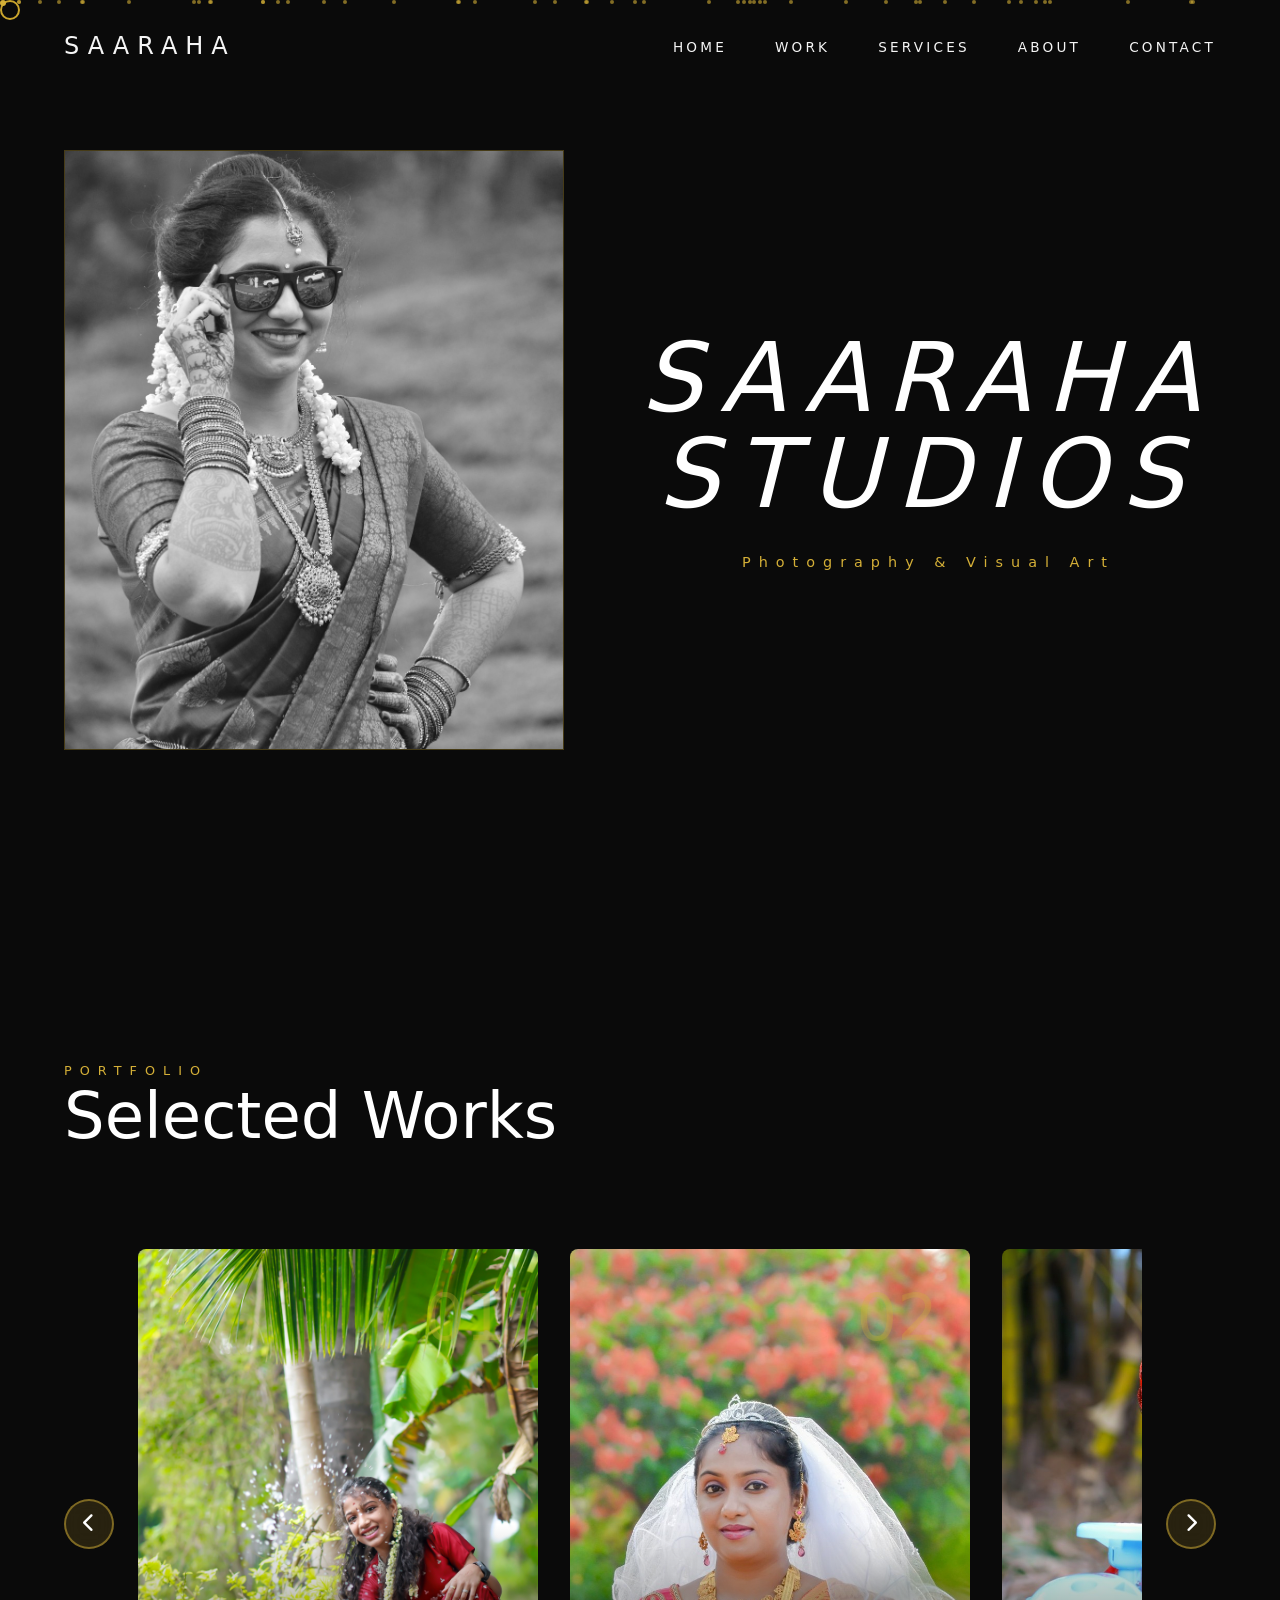
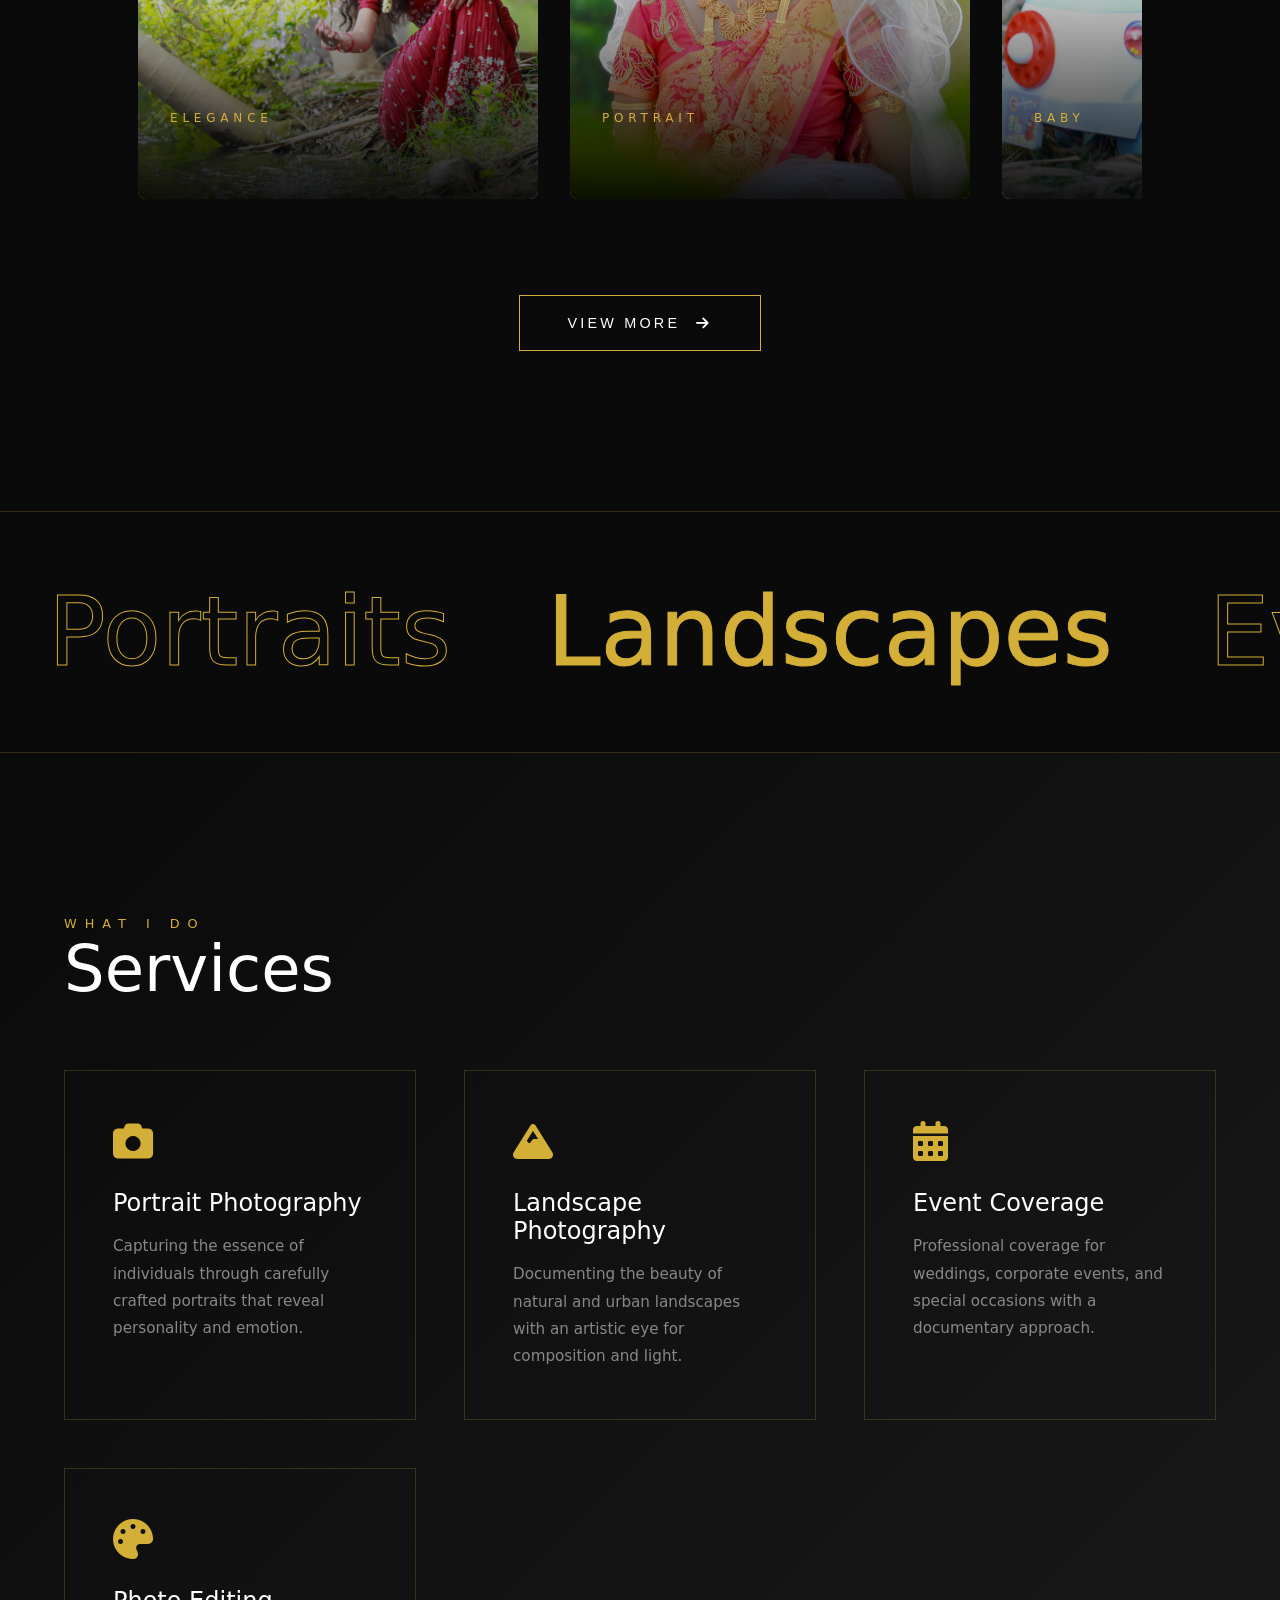
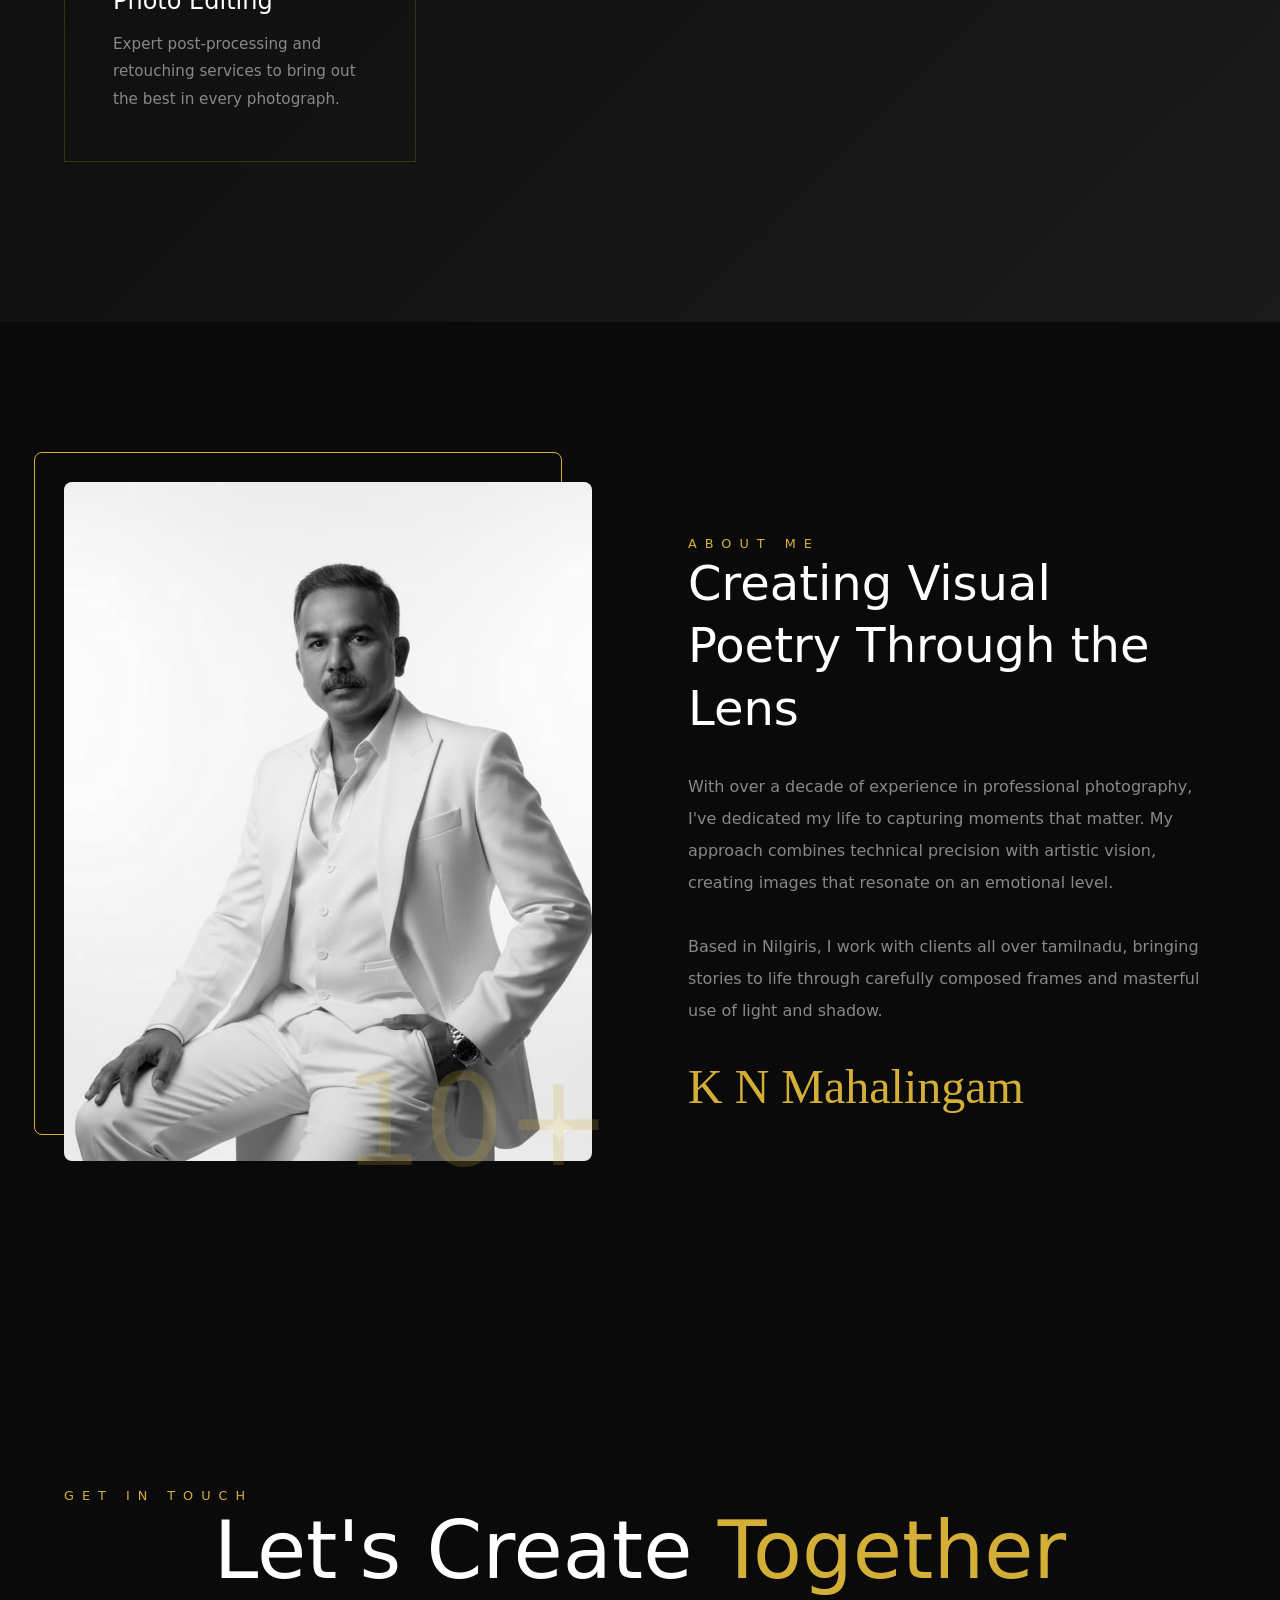
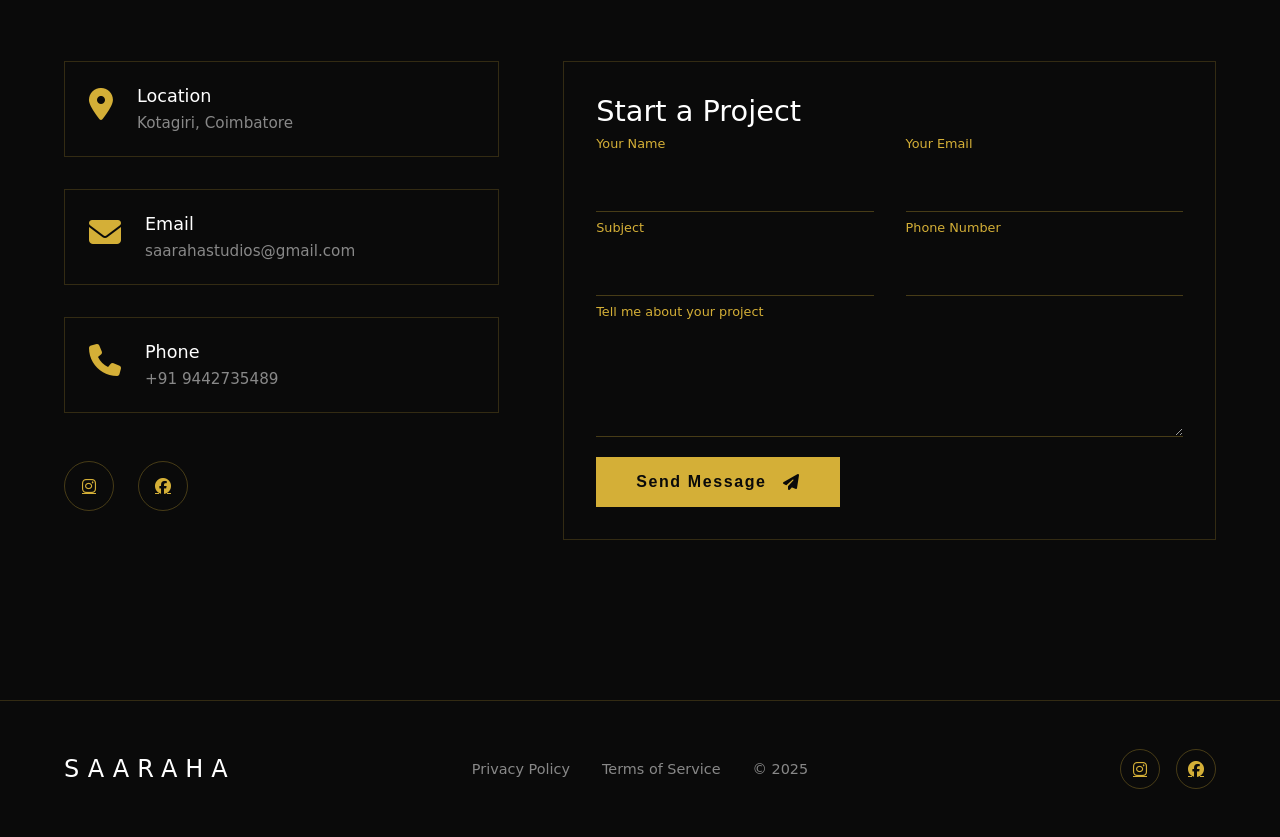
==== index.html @ 234a0cb3 "Errors cleared" ====
<!DOCTYPE html>
<html lang="en">
  <head>
    <meta charset="UTF-8" />
    <meta name="viewport" content="width=device-width, initial-scale=1.0" />
    <title>Saaraha Studios</title>
    <link
      href="https://cdnjs.cloudflare.com/ajax/libs/font-awesome/6.4.0/css/all.min.css"
      rel="stylesheet"
    />
    <link rel="stylesheet" href="styles.css" />
  </head>
  <body>
    <!-- Custom Cursor -->
    <div class="cursor"></div>
    <div class="cursor-dot"></div>

    <!-- Preloader -->
    <div class="preloader">
      <div class="preloader-text">
        <span>S</span><span>A</span><span>A</span><span>R</span><span>A</span
        ><span>H</span><span>A</span><br />
        <p style="text-align: center">STUDIO</p>
      </div>
    </div>

    <!-- Navigation -->
    <nav>
      <div class="logo">SAARAHA</div>
      <ul class="nav-links">
        <li><a href="#home">Home</a></li>
        <li><a href="#work">Work</a></li>
        <li><a href="#services">Services</a></li>
        <li><a href="#about">About</a></li>
        <li><a href="#contact">Contact</a></li>
      </ul>
      <div class="menu-toggle" id="menuToggle">
        <span></span>
        <span></span>
        <span></span>
      </div>
    </nav>

    <!-- Mobile Menu -->
    <div class="mobile-menu" id="mobileMenu">
      <a href="#home">Home</a>
      <a href="#work">Work</a>
      <a href="#services">Services</a>
      <a href="#about">About</a>
      <a href="#contact">Contact</a>
    </div>

    <!-- Hero Section -->
    <section class="hero" id="home">
      <!-- Particles -->
      <div class="particles" id="particles"></div>

      <!-- 3D Rotating Frame -->
      <div class="hero-frame">
        <div class="frame-side">
          <img
            src="images/image1.jpeg"
            alt="Portrait"
          />
        </div>
        <div class="frame-side">
          <img
            src="images/image2.jpeg"
            alt="Landscape"
          />
        </div>
        <div class="frame-side">
          <img
            src="images/image3.jpeg"
            alt="Concert"
          />
        </div>
        <div class="frame-side">
          <img
            src="images/image4.jpeg"
            alt="Ocean"
          />
        </div>
      </div>

      <!-- Hero Text -->
      <div class="hero-text">
        <h1>
          <span><i>SAARAHA</i></span>
          <span><i>STUDIOS</i></span>
        </h1>
        <p class="hero-subtitle">Photography & Visual Art</p>
      </div>
    </section>

    <!-- Gallery Section -->
    <section class="gallery" id="work">
      <span class="section-title">Portfolio</span>
      <h2 class="section-heading">Selected Works</h2>

      <div class="gallery-wrapper">
        <button class="gallery-nav gallery-nav-left" aria-label="Previous image">
          <i class="fas fa-chevron-left"></i>
        </button>
        <div class="gallery-container">
          <div class="gallery-card">
            <img src="images/photo3.jpg" alt="Elegance - Puberty function" />
            <div class="gallery-card-overlay">
              <span>Elegance</span>
              <h3>Puberty function</h3>
            </div>
            <div class="gallery-card-number">01</div>
          </div>
          <div class="gallery-card">
            <img src="images/photo1.jpeg" alt="Portrait - Church wedding" />
            <div class="gallery-card-overlay">
              <span>Portrait</span>
              <h3>Church wedding</h3>
            </div>
            <div class="gallery-card-number">02</div>
          </div>
          <div class="gallery-card">
            <img src="images/photo6.jpeg" alt="Baby - Birthday shoot" />
            <div class="gallery-card-overlay">
              <span>Baby</span>
              <h3>Birthday shoot</h3>
            </div>
            <div class="gallery-card-number">03</div>
          </div>
          <div class="gallery-card">
            <img src="images/photo5.jpeg" alt="Natural Light - Pre wedding" />
            <div class="gallery-card-overlay">
              <span>Natural Light</span>
              <h3>Pre wedding</h3>
            </div>
            <div class="gallery-card-number">04</div>
          </div>
          <div class="gallery-card">
            <img src="images/photo4.jpeg" alt="Charming - Puberty function" />
            <div class="gallery-card-overlay">
              <span>Charming</span>
              <h3>Puberty function</h3>
            </div>
            <div class="gallery-card-number">05</div>
          </div>
          <div class="gallery-card">
            <img src="images/photo2.jpeg" alt="Traditional - Temple wedding" />
            <div class="gallery-card-overlay">
              <span>Traditional</span>
              <h3>Temple wedding</h3>
            </div>
            <div class="gallery-card-number">06</div>
          </div>
        </div>
        <button class="gallery-nav gallery-nav-right" aria-label="Next image">
          <i class="fas fa-chevron-right"></i>
        </button>
      </div>

      <!-- View More Button -->
      <div class="gallery-view-more">
        <button class="view-more-btn" id="viewMoreBtn">
          View More <i class="fas fa-arrow-right"></i>
        </button>
      </div>
    </section>

    <!-- Lightbox Modal -->
    <div class="lightbox" id="lightbox">
      <span class="lightbox-close" aria-label="Close lightbox">&times;</span>
      <div class="lightbox-content">
        <img class="lightbox-image" src="" alt="" />
        <div class="lightbox-caption"></div>
      </div>
      <button class="lightbox-prev" aria-label="Previous image">
        <i class="fas fa-chevron-left"></i>
      </button>
      <button class="lightbox-next" aria-label="Next image">
        <i class="fas fa-chevron-right"></i>
      </button>
    </div>

    <!-- Full Gallery Modal -->
    <div class="full-gallery-modal" id="fullGalleryModal">
      <span class="modal-close" aria-label="Close gallery">&times;</span>
      <h2>All Works</h2>
      <div class="full-gallery-grid" id="fullGalleryGrid">
        <!-- Images will be populated by JavaScript -->
      </div>
    </div>

    <!-- Marquee Section -->
    <section class="marquee-section">
      <div class="marquee">
        <span class="marquee-item">Portraits</span>
        <span class="marquee-item">Landscapes</span>
        <span class="marquee-item">Events</span>
        <span class="marquee-item">Fashion</span>
        <span class="marquee-item">Portraits</span>
        <span class="marquee-item">Landscapes</span>
        <span class="marquee-item">Events</span>
        <span class="marquee-item">Fashion</span>
      </div>
    </section>

    <!-- Services Section -->
    <section class="services" id="services">
      <span class="section-title">What I Do</span>
      <h2 class="section-heading">Services</h2>

      <div class="services-grid">
        <div class="service-card">
          <div class="service-icon"><i class="fas fa-camera"></i></div>
          <h3>Portrait Photography</h3>
          <p>
            Capturing the essence of individuals through carefully crafted
            portraits that reveal personality and emotion.
          </p>
        </div>
        <div class="service-card">
          <div class="service-icon"><i class="fas fa-mountain"></i></div>
          <h3>Landscape Photography</h3>
          <p>
            Documenting the beauty of natural and urban landscapes with an
            artistic eye for composition and light.
          </p>
        </div>
        <div class="service-card">
          <div class="service-icon"><i class="fas fa-calendar-alt"></i></div>
          <h3>Event Coverage</h3>
          <p>
            Professional coverage for weddings, corporate events, and special
            occasions with a documentary approach.
          </p>
        </div>
        <div class="service-card">
          <div class="service-icon"><i class="fas fa-palette"></i></div>
          <h3>Photo Editing</h3>
          <p>
            Expert post-processing and retouching services to bring out the best
            in every photograph.
          </p>
        </div>
      </div>
    </section>

    <!-- About Section -->
    <section class="about" id="about">
      <div class="about-image">
        <img
          src="images/mahalingam.jpeg"
          alt="Photographer"
        />
      </div>
      <div class="about-content">
        <span class="section-title">About Me</span>
        <h2>Creating Visual Poetry Through the Lens</h2>
        <p>
          With over a decade of experience in professional photography, I've
          dedicated my life to capturing moments that matter. My approach
          combines technical precision with artistic vision, creating images
          that resonate on an emotional level.
        </p>
        <p>
          Based in Nilgiris, I work with clients all over tamilnadu, bringing stories to
          life through carefully composed frames and masterful use of light and
          shadow.
        </p>
        <div class="signature">K N Mahalingam</div>
      </div>
    </section>

    <!-- Contact Section -->
    <section class="contact" id="contact">
      <span class="section-title">Get In Touch</span>
      <h2 class="contact-heading">Let's Create <span>Together</span></h2>

      <div class="contact-container">
        <div class="contact-info">
          <div class="contact-info-item">
            <div class="contact-icon">
              <i class="fas fa-map-marker-alt"></i>
            </div>
            <div>
              <h4>Location</h4>
              <p>Kotagiri, Coimbatore</p>
            </div>
          </div>
          <div class="contact-info-item">
            <div class="contact-icon"><i class="fas fa-envelope"></i></div>
            <div>
              <h4>Email</h4>
              <p>saarahastudios@gmail.com</p>
            </div>
          </div>
          <div class="contact-info-item">
            <div class="contact-icon"><i class="fas fa-phone"></i></div>
            <div>
              <h4>Phone</h4>
              <p>+91 9442735489</p>
            </div>
          </div>
          <div class="contact-social">
            <a href="https://www.instagram.com/saaraha_studios?igsh=MXExMjZjbGI4M21ucQ==" aria-label="Instagram">
              <i class="fab fa-instagram"></i>
            </a>
            <a href="https://www.facebook.com/share/1GcwtL3xS6/" aria-label="Facebook">
              <i class="fab fa-facebook"></i>
            </a>
          </div>
        </div>

        <form class="contact-form" id="contactForm">
          <h3>Start a Project</h3>
          <div class="form-row">
            <div class="form-group">
              <input type="text" id="name" required />
              <label for="name">Your Name</label>
              <span class="input-line"></span>
            </div>
            <div class="form-group">
              <input type="email" id="email" required />
              <label for="email">Your Email</label>
              <span class="input-line"></span>
            </div>
          </div>
          <div class="form-row">
            <div class="form-group">
              <input type="text" id="subject" required />
              <label for="subject">Subject</label>
              <span class="input-line"></span>
            </div>
            <div class="form-group">
              <input type="tel" id="phone" required />
              <label for="phone">Phone Number</label>
              <span class="input-line"></span>
            </div>
          </div>
          <div class="form-group">
            <textarea id="message" rows="4" required></textarea>
            <label for="message">Tell me about your project</label>
            <span class="input-line"></span>
          </div>
          <button type="submit" class="submit-btn">
            <span>Send Message</span>
            <i class="fas fa-paper-plane"></i>
          </button>
        </form>
      </div>
    </section>

    <!-- Footer -->
    <footer>
      <div class="logo">SAARAHA</div>
      <div class="footer-links">
        <a href="#">Privacy Policy</a>
        <a href="#">Terms of Service</a>
        <a href="#">© 2025</a>
      </div>
      <div class="social-icons">
        <a href="https://www.instagram.com/saaraha_studios?igsh=MXExMjZjbGI4M21ucQ==" title="Instagram">
          <i class="fab fa-instagram"></i>
        </a>
        <a href="https://www.facebook.com/share/1GcwtL3xS6/" title="Facebook">
          <i class="fab fa-facebook"></i>
        </a>
      </div>
    </footer>

    <script src="script.js"></script>
  </body>
</html>
---- styles.css ----
* {
  margin: 0;
  padding: 0;
  box-sizing: border-box;
}

/* ---- FIX: Hide mobile menu on desktop ---- */
.mobile-menu {
  display: none !important;
  transform: translateX(100%);
}

/* Slide-in when active */
.mobile-menu.active {
  transform: translateX(0);
}

/* Enable mobile menu only on small screens */
@media (max-width: 991px) {
  .mobile-menu {
    display: flex !important;
    transform: translateX(100%);
  }
}

/* --- Split hero section into left text + right frame --- */
.hero {
  display: flex !important;
  flex-direction: row;
  justify-content: center;
  align-items: center;
  gap: 4rem;
  text-align: left;
  padding-left: 5%;
  padding-right: 5%;
}

/* Left side text */
.hero-text {
  position: relative !important;
  top: auto !important;
  transform: none !important;
  opacity: 1 !important;
  width: 50%;
  text-align: left;
  z-index: 5;
}

/* Right side frame */
.hero-frame {
  width: 50% !important;
  margin-top: 0 !important;
}

@media (max-width: 991px) {
  .hero {
    flex-direction: column !important;
    text-align: center;
  }
  .hero-text,
  .hero-frame {
    width: 100% !important;
  }
}

:root {
  --gold: #d4af37;
  --gold-light: #f4e4bc;
  --black: #0a0a0a;
  --white: #ffffff;
}

body {
  font-family: "Segoe UI", system-ui, sans-serif;
  background: var(--black);
  color: var(--white);
  overflow-x: hidden;
}

/* Custom Cursor */
.cursor {
  width: 20px;
  height: 20px;
  border: 2px solid var(--gold);
  border-radius: 50%;
  position: fixed;
  pointer-events: none;
  z-index: 9999;
  transition: transform 0.1s, opacity 0.1s;
  mix-blend-mode: difference;
}

.cursor-dot {
  width: 6px;
  height: 6px;
  background: var(--gold);
  border-radius: 50%;
  position: fixed;
  pointer-events: none;
  z-index: 9999;
}

/* Preloader */
.preloader {
  position: fixed;
  inset: 0;
  background: var(--black);
  display: flex;
  align-items: center;
  justify-content: center;
  z-index: 10000;
  transition: opacity 0.8s, visibility 0.8s;
}

.preloader.hide {
  opacity: 0;
  visibility: hidden;
}

.preloader-text {
  font-size: 4rem;
  font-weight: 100;
  letter-spacing: 2rem;
  color: var(--gold);
  overflow: hidden;
}

.preloader-text span {
  display: inline-block;
  animation: wave 1.5s infinite;
}

.preloader-text span:nth-child(2) {
  animation-delay: 0.1s;
}
.preloader-text span:nth-child(3) {
  animation-delay: 0.2s;
}
.preloader-text span:nth-child(4) {
  animation-delay: 0.3s;
}

@keyframes wave {
  0%,
  100% {
    transform: translateY(0);
  }
  50% {
    transform: translateY(-20px);
  }
}

/* Navigation */
nav {
  position: fixed;
  top: 0;
  width: 100%;
  padding: 2rem 5%;
  display: flex;
  justify-content: space-between;
  align-items: center;
  z-index: 1000;
  mix-blend-mode: difference;
}

.logo {
  font-size: 1.5rem;
  font-weight: 300;
  letter-spacing: 0.5rem;
  color: var(--white);
}

.nav-links {
  display: flex;
  gap: 3rem;
  list-style: none;
}

.nav-links a {
  color: var(--white);
  text-decoration: none;
  font-size: 0.85rem;
  letter-spacing: 0.2rem;
  text-transform: uppercase;
  position: relative;
  padding: 0.5rem 0;
}

.nav-links a::before {
  content: "";
  position: absolute;
  bottom: 0;
  left: 0;
  width: 100%;
  height: 1px;
  background: var(--white);
  transform: scaleX(0);
  transform-origin: right;
  transition: transform 0.4s cubic-bezier(0.4, 0, 0.2, 1);
}

.nav-links a:hover::before {
  transform: scaleX(1);
  transform-origin: left;
}

.menu-toggle {
  display: none;
  flex-direction: column;
  gap: 6px;
  cursor: pointer;
  z-index: 1001;
}

.menu-toggle span {
  width: 30px;
  height: 2px;
  background: var(--white);
  transition: 0.3s;
}

/* Hero Section */
.hero {
  height: 100vh;
  display: flex;
  align-items: center;
  justify-content: center;
  position: relative;
  overflow: hidden;
}

/* Animated Background Grid */
.grid-bg {
  position: absolute;
  inset: 0;
  background-image: linear-gradient(
      rgba(212, 175, 55, 0.03) 1px,
      transparent 1px
    ),
    linear-gradient(90deg, rgba(212, 175, 55, 0.03) 1px, transparent 1px);
  background-size: 100px 100px;
  animation: gridMove 20s linear infinite;
}

@keyframes gridMove {
  0% {
    transform: perspective(500px) rotateX(60deg) translateY(0);
  }
  100% {
    transform: perspective(500px) rotateX(60deg) translateY(100px);
  }
}

/* Floating Particles */
.particles {
  position: absolute;
  inset: 0;
  overflow: hidden;
}

.particle {
  position: absolute;
  width: 4px;
  height: 4px;
  background: var(--gold);
  border-radius: 50%;
  opacity: 0.6;
  animation: particleFloat 15s infinite;
}

@keyframes particleFloat {
  0%,
  100% {
    transform: translateY(100vh) rotate(0deg);
    opacity: 0;
  }
  10% {
    opacity: 0.6;
  }
  90% {
    opacity: 0.6;
  }
  100% {
    transform: translateY(-100vh) rotate(720deg);
    opacity: 0;
  }
}

/* 3D Rotating Frame */
.hero-frame {
  position: relative;
  width: 500px;
  height: 600px;
  transform-style: preserve-3d;
  animation: frameRotate 20s infinite linear;
}

@keyframes frameRotate {
  0% {
    transform: rotateY(0deg);
  }
  100% {
    transform: rotateY(360deg);
  }
}

.frame-side {
  position: absolute;
  width: 500px;
  height: 600px;
  backface-visibility: hidden;
  border: 1px solid rgba(212, 175, 55, 0.3);
  overflow: hidden;
}

.frame-side img {
  width: 100%;
  height: 100%;
  object-fit: cover;
  filter: grayscale(100%);
  transition: filter 0.5s;
}

.frame-side:hover img {
  filter: grayscale(0%);
}

.frame-side:nth-child(1) {
  transform: rotateY(0deg) translateZ(250px);
}
.frame-side:nth-child(2) {
  transform: rotateY(90deg) translateZ(250px);
}
.frame-side:nth-child(3) {
  transform: rotateY(180deg) translateZ(250px);
}
.frame-side:nth-child(4) {
  transform: rotateY(270deg) translateZ(250px);
}

/* Hero Text Overlay */
.hero-text {
  position: absolute;
  text-align: center;
  z-index: 10;
}

.hero-text h1 {
  font-size: clamp(4rem, 12vw, 10rem);
  font-weight: 100;
  font-size: 6rem;
  letter-spacing: 1rem;
  line-height: 1;
  mix-blend-mode: difference;
}

.hero-text h1 span {
  display: block;
  overflow: hidden;
}

.hero-text h1 span i {
  display: inline-block;
  transform: translateY(100%);
  animation: textReveal 1s forwards;
}

.hero-text h1 span:nth-child(2) i {
  animation-delay: 0.2s;
}

@keyframes textReveal {
  to {
    transform: translateY(0);
  }
}

.hero-subtitle {
  margin-top: 2rem;
  font-size: 0.9rem;
  letter-spacing: 0.5rem;
  color: var(--gold);
  opacity: 0;
  animation: fadeIn 1s forwards 0.8s;
}

@keyframes fadeIn {
  to {
    opacity: 1;
  }
}

.scroll-line {
  position: absolute;
  bottom: 3rem;
  left: 50%;
  transform: translateX(-50%);
  display: flex;
  flex-direction: column;
  align-items: center;
  gap: 1rem;
}

.scroll-line span {
  font-size: 0.7rem;
  letter-spacing: 0.3rem;
  text-transform: uppercase;
  writing-mode: vertical-rl;
}

.scroll-line::after {
  content: "";
  width: 1px;
  height: 80px;
  background: linear-gradient(to bottom, var(--gold), transparent);
  animation: scrollLine 2s infinite;
}

@keyframes scrollLine {
  0% {
    transform: scaleY(0);
    transform-origin: top;
  }
  50% {
    transform: scaleY(1);
    transform-origin: top;
  }
  50.1% {
    transform: scaleY(1);
    transform-origin: bottom;
  }
  100% {
    transform: scaleY(0);
    transform-origin: bottom;
  }
}

/* Gallery Section */
.gallery {
  padding: 10rem 5%;
  position: relative;
}

.section-title {
  font-size: 0.8rem;
  letter-spacing: 0.5rem;
  text-transform: uppercase;
  color: var(--gold);
  margin-bottom: 1rem;
}

.section-heading {
  font-size: clamp(2.5rem, 6vw, 4rem);
  font-weight: 200;
  margin-bottom: 4rem;
}

/* Gallery Wrapper with Navigation */
.gallery-wrapper {
  position: relative;
  display: flex;
  align-items: center;
  gap: 1.5rem;
}

/* Horizontal Scroll Gallery */
.gallery-container {
  display: flex;
  gap: 2rem;
  overflow-x: auto;
  padding: 2rem 0;
  scroll-snap-type: x mandatory;
  scrollbar-width: none;
  flex: 1;
}


.gallery-container::-webkit-scrollbar {
  display: none;
}

.gallery-card {
  flex: 0 0 400px;
  height: 550px;
  position: relative;
  scroll-snap-align: start;
  overflow: hidden;
  cursor: pointer;
  border-radius: 8px;
}

.gallery-card img {
  width: 100%;
  height: 100%;
  object-fit: cover;
  transition: transform 0.8s cubic-bezier(0.4, 0, 0.2, 1);
}

.gallery-card:hover img {
  transform: scale(1.1);
}

.gallery-card-overlay {
  position: absolute;
  inset: 0;
  background: linear-gradient(to top, rgba(0, 0, 0, 0.9) 0%, transparent 50%);
  padding: 2rem;
  display: flex;
  flex-direction: column;
  justify-content: flex-end;
}

.gallery-card-overlay span {
  font-size: 0.75rem;
  letter-spacing: 0.3rem;
  color: var(--gold);
  text-transform: uppercase;
  margin-bottom: 0.5rem;
}

.gallery-card-overlay h3 {
  font-size: 1.8rem;
  font-weight: 300;
  transform: translateY(20px);
  opacity: 0;
  transition: 0.5s;
}

.gallery-card:hover .gallery-card-overlay h3 {
  transform: translateY(0);
  opacity: 1;
}

.gallery-card-number {
  position: absolute;
  top: 2rem;
  right: 2rem;
  font-size: 4rem;
  font-weight: 100;
  color: rgba(212, 175, 55, 0.3);
}

/* Gallery Navigation Arrows */
.gallery-nav {
  width: 50px;
  height: 50px;
  display: flex;
  align-items: center;
  justify-content: center;
  background: rgba(212, 175, 55, 0.15);
  border: 2px solid rgba(212, 175, 55, 0.5);
  color: var(--white);
  font-size: 1.2rem;
  cursor: pointer;
  border-radius: 50%;
  -webkit-backdrop-filter: blur(10px);
  backdrop-filter: blur(10px);
  transition: all 0.4s;
  z-index: 100;
  flex-shrink: 0;
}

.gallery-nav:hover {
  background: rgba(212, 175, 55, 0.3);
  border-color: var(--gold);
  color: var(--gold);
  box-shadow: 0 0 20px rgba(212, 175, 55, 0.4);
  transform: scale(1.1);
}

.gallery-nav:active {
  transform: scale(0.95);
}

.gallery-nav-left,
.gallery-nav-right {
  position: relative;
}

/* Gallery View More Button */
.gallery-view-more {
  display: flex;
  justify-content: center;
  margin-top: 4rem;
}

.view-more-btn {
  display: inline-flex;
  align-items: center;
  gap: 1rem;
  padding: 1.2rem 3rem;
  background: transparent;
  border: 1px solid var(--gold);
  color: var(--white);
  font-size: 0.9rem;
  letter-spacing: 0.2rem;
  text-transform: uppercase;
  cursor: pointer;
  position: relative;
  overflow: hidden;
  transition: all 0.4s;
}

.view-more-btn::before {
  content: "";
  position: absolute;
  top: 0;
  left: -100%;
  width: 100%;
  height: 100%;
  background: linear-gradient(90deg, transparent, var(--gold), transparent);
  transition: left 0.5s;
}

.view-more-btn:hover::before {
  left: 100%;
}

.view-more-btn:hover {
  background: var(--gold);
  color: var(--black);
  box-shadow: 0 0 30px rgba(212, 175, 55, 0.4);
}

.view-more-btn i {
  transition: transform 0.3s;
}

.view-more-btn:hover i {
  transform: translateX(5px);
}

/* Lightbox Modal */
.lightbox {
  position: fixed;
  inset: 0;
  background: rgba(0, 0, 0, 0.95);
  -webkit-backdrop-filter: blur(10px);
  backdrop-filter: blur(10px);
  display: flex;
  align-items: center;
  justify-content: center;
  z-index: 9998;
  opacity: 0;
  visibility: hidden;
  transition: opacity 0.4s, visibility 0.4s;
}

.lightbox.active {
  opacity: 1;
  visibility: visible;
}

.lightbox-content {
  position: relative;
  max-width: 90%;
  max-height: 90vh;
  display: flex;
  flex-direction: column;
  align-items: center;
}

.lightbox-image {
  max-width: 100%;
  max-height: 70vh;
  object-fit: contain;
  animation: zoomIn 0.4s ease;
  border-radius: 8px;
}

@keyframes zoomIn {
  from {
    opacity: 0;
    transform: scale(0.9);
  }
  to {
    opacity: 1;
    transform: scale(1);
  }
}

.lightbox-caption {
  color: var(--gold);
  font-size: 1.2rem;
  margin-top: 2rem;
  text-align: center;
  animation: fadeIn 0.4s ease 0.2s both;
}

.lightbox-close {
  position: absolute;
  top: 2rem;
  right: 2rem;
  font-size: 3rem;
  color: var(--white);
  cursor: pointer;
  z-index: 10000;
  transition: color 0.3s, transform 0.3s;
  background: none;
  border: none;
  padding: 0;
  width: auto;
  height: auto;
  display: flex;
  align-items: center;
  justify-content: center;
}

.lightbox-close:hover {
  color: var(--gold);
  transform: rotate(90deg);
}

/* Glassy Lightbox Arrow Buttons */
.lightbox-prev,
.lightbox-next {
  position: absolute;
  top: 50%;
  transform: translateY(-50%);
  width: 60px;
  height: 60px;
  display: flex;
  align-items: center;
  justify-content: center;
  background: rgba(212, 175, 55, 0.15);
  border: 2px solid rgba(212, 175, 55, 0.5);
  color: var(--white);
  font-size: 1.5rem;
  cursor: pointer;
  border-radius: 50%;
  -webkit-backdrop-filter: blur(10px);
  backdrop-filter: blur(10px);
  transition: all 0.4s;
  z-index: 9999;
}

.lightbox-prev:hover,
.lightbox-next:hover {
  background: rgba(212, 175, 55, 0.3);
  border-color: var(--gold);
  color: var(--gold);
  box-shadow: 0 0 20px rgba(212, 175, 55, 0.4);
  transform: translateY(-50%) scale(1.1);
}

.lightbox-prev {
  left: 2rem;
}

.lightbox-next {
  right: 2rem;
}

.lightbox-prev:active,
.lightbox-next:active {
  transform: translateY(-50%) scale(0.95);
}

/* Full Gallery Modal */
.full-gallery-modal {
  position: fixed;
  inset: 0;
  background: rgba(0, 0, 0, 0.98);
  -webkit-backdrop-filter: blur(10px);
  backdrop-filter: blur(10px);
  display: none;
  align-items: center;
  justify-content: center;
  z-index: 9997;
  overflow-y: auto;
  padding: 3rem 5%;
}

.full-gallery-modal.active {
  display: flex;
  flex-direction: column;
}

.full-gallery-modal h2 {
  font-size: 3rem;
  font-weight: 200;
  margin-bottom: 3rem;
  text-align: center;
  color: var(--white);
}

.modal-close {
  position: absolute;
  top: 2rem;
  right: 2rem;
  font-size: 3rem;
  color: var(--white);
  cursor: pointer;
  transition: color 0.3s, transform 0.3s;
  z-index: 10000;
  background: none;
  border: none;
  padding: 0;
  width: auto;
  height: auto;
  display: flex;
  align-items: center;
  justify-content: center;
}

.modal-close:hover {
  color: var(--gold);
  transform: rotate(90deg);
}

.full-gallery-grid {
  display: grid;
  grid-template-columns: repeat(auto-fill, minmax(280px, 1fr));
  gap: 2rem;
  width: 100%;
  max-width: 1400px;
  margin: 0 auto;
}

.full-gallery-item {
  position: relative;
  overflow: hidden;
  height: 350px;
  cursor: pointer;
  transition: transform 0.3s;
  border-radius: 8px;
}

.full-gallery-item img {
  width: 100%;
  height: 100%;
  object-fit: cover;
  transition: transform 0.5s cubic-bezier(0.4, 0, 0.2, 1);
}

.full-gallery-item:hover img {
  transform: scale(1.1);
}

.full-gallery-overlay {
  position: absolute;
  inset: 0;
  background: linear-gradient(to top, rgba(0, 0, 0, 0.9) 0%, transparent 40%);
  padding: 2rem;
  display: flex;
  flex-direction: column;
  justify-content: flex-end;
  transition: all 0.4s;
}

.full-gallery-item:hover .full-gallery-overlay {
  background: linear-gradient(to top, rgba(0, 0, 0, 0.95) 0%, transparent 30%);
}

.full-gallery-overlay span {
  font-size: 0.75rem;
  letter-spacing: 0.3rem;
  color: var(--gold);
  text-transform: uppercase;
  margin-bottom: 0.5rem;
}

.full-gallery-overlay h4 {
  font-size: 1.5rem;
  font-weight: 300;
  color: var(--white);
  transform: translateY(10px);
  opacity: 0;
  transition: all 0.4s;
}

.full-gallery-item:hover .full-gallery-overlay h4 {
  transform: translateY(0);
  opacity: 1;
}

/* Services Section */
.services {
  padding: 10rem 5%;
  background: linear-gradient(135deg, #0a0a0a 0%, #1a1a1a 100%);
}

.services-grid {
  display: grid;
  grid-template-columns: repeat(auto-fit, minmax(300px, 1fr));
  gap: 3rem;
  margin-top: 4rem;
}

.service-card {
  padding: 3rem;
  border: 1px solid rgba(212, 175, 55, 0.2);
  position: relative;
  overflow: hidden;
  transition: 0.5s;
}

.service-card::before {
  content: "";
  position: absolute;
  inset: 0;
  background: linear-gradient(135deg, rgba(212, 175, 55, 0.1), transparent);
  transform: translateX(-100%);
  transition: transform 0.5s;
}

.service-card:hover::before {
  transform: translateX(0);
}

.service-card:hover {
  border-color: var(--gold);
  transform: translateY(-10px);
}

.service-icon {
  font-size: 2.5rem;
  color: var(--gold);
  margin-bottom: 1.5rem;
}

.service-card h3 {
  font-size: 1.5rem;
  font-weight: 300;
  margin-bottom: 1rem;
}

.service-card p {
  color: #888;
  line-height: 1.8;
  font-size: 0.95rem;
}

/* Marquee Section */
.marquee-section {
  padding: 4rem 0;
  overflow: hidden;
  border-top: 1px solid rgba(212, 175, 55, 0.2);
  border-bottom: 1px solid rgba(212, 175, 55, 0.2);
}

.marquee {
  display: flex;
  animation: marquee 20s linear infinite;
}

.marquee-item {
  flex-shrink: 0;
  font-size: clamp(3rem, 8vw, 6rem);
  font-weight: 100;
  padding: 0 3rem;
  white-space: nowrap;
  color: transparent;
  -webkit-text-stroke: 1px var(--gold);
}

.marquee-item:nth-child(even) {
  color: var(--gold);
  -webkit-text-stroke: none;
}

@keyframes marquee {
  0% {
    transform: translateX(0);
  }
  100% {
    transform: translateX(-50%);
  }
}

/* About Section */
.about {
  padding: 10rem 5%;
  display: grid;
  grid-template-columns: 1fr 1fr;
  gap: 6rem;
  align-items: center;
}

.about-image {
  position: relative;
}

.about-image img {
  width: 100%;
  filter: grayscale(100%);
  transition: filter 0.5s;
  border-radius: 8px;
}

.about-image:hover img {
  filter: grayscale(0%);
}

.about-image::before {
  content: "";
  position: absolute;
  top: -30px;
  left: -30px;
  right: 30px;
  bottom: 30px;
  border: 1px solid var(--gold);
  z-index: -1;
  border-radius: 8px;
}

.about-image::after {
  content: "10+";
  position: absolute;
  bottom: -20px;
  right: -20px;
  font-size: 8rem;
  font-weight: 100;
  color: rgba(212, 175, 55, 0.2);
  line-height: 1;
}

.about-content h2 {
  font-size: 3rem;
  font-weight: 200;
  margin-bottom: 2rem;
  line-height: 1.3;
}

.about-content p {
  color: #888;
  line-height: 2;
  margin-bottom: 2rem;
}

.signature {
  font-family: "Brush Script MT", cursive;
  font-size: 3rem;
  color: var(--gold);
}

/* Contact Section */
.contact {
  padding: 10rem 5%;
  position: relative;
}

.contact-heading {
  font-size: clamp(2.5rem, 8vw, 5rem);
  font-weight: 100;
  margin-bottom: 4rem;
  text-align: center;
}

.contact-heading span {
  color: var(--gold);
}

.contact-container {
  display: grid;
  grid-template-columns: 1fr 1.5fr;
  gap: 4rem;
  max-width: 1200px;
  margin: 0 auto;
}

.contact-info {
  display: flex;
  flex-direction: column;
  gap: 2rem;
}

.contact-info-item {
  display: flex;
  align-items: flex-start;
  gap: 1.5rem;
  padding: 1.5rem;
  border: 1px solid rgba(212, 175, 55, 0.2);
  transition: all 0.4s;
}

.contact-info-item:hover {
  border-color: var(--gold);
  background: rgba(212, 175, 55, 0.05);
}

.contact-icon {
  font-size: 2rem;
  color: var(--gold);
  flex-shrink: 0;
}

.contact-info-item h4 {
  font-size: 1.1rem;
  font-weight: 500;
  margin-bottom: 0.5rem;
}

.contact-info-item p {
  color: #888;
  font-size: 0.95rem;
}

.contact-social {
  display: flex;
  gap: 1.5rem;
  margin-top: 1rem;
}

.contact-social a {
  width: 50px;
  height: 50px;
  display: flex;
  align-items: center;
  justify-content: center;
  border: 1px solid rgba(212, 175, 55, 0.3);
  border-radius: 50%;
  color: var(--gold);
  transition: all 0.3s;
}

.contact-social a:hover {
  background: var(--gold);
  color: var(--black);
}

.contact-form {
  padding: 2rem;
  border: 1px solid rgba(212, 175, 55, 0.2);
}

.contact-form h3 {
  font-size: 1.8rem;
  font-weight: 300;
  margin-bottom: 2rem;
  color: var(--white);
}

.form-row {
  display: grid;
  grid-template-columns: 1fr 1fr;
  gap: 2rem;
  margin-bottom: 2rem;
}

.form-group {
  position: relative;
}

.form-group input,
.form-group textarea {
  width: 100%;
  background: transparent;
  border: none;
  border-bottom: 1px solid rgba(212, 175, 55, 0.3);
  padding: 1rem 0;
  color: var(--white);
  font-family: inherit;
  font-size: 1rem;
  transition: border-color 0.3s;
}

.form-group input:focus,
.form-group textarea:focus {
  outline: none;
  border-bottom-color: var(--gold);
}

.form-group label {
  position: absolute;
  top: 1rem;
  left: 0;
  color: #888;
  font-size: 0.95rem;
  pointer-events: none;
  transition: all 0.3s;
}

.form-group input:focus + label,
.form-group input:not(:placeholder-shown) + label,
.form-group textarea:focus + label,
.form-group textarea:not(:placeholder-shown) + label {
  top: -1.5rem;
  color: var(--gold);
  font-size: 0.8rem;
}

.input-line {
  position: absolute;
  bottom: 0;
  left: 0;
  width: 0;
  height: 2px;
  background: var(--gold);
  transition: width 0.3s;
}

.form-group input:focus ~ .input-line,
.form-group textarea:focus ~ .input-line {
  width: 100%;
}

.submit-btn {
  display: inline-flex;
  align-items: center;
  gap: 1rem;
  padding: 1rem 2.5rem;
  background: var(--gold);
  color: var(--black);
  border: none;
  font-size: 1rem;
  font-weight: 600;
  letter-spacing: 0.1rem;
  cursor: pointer;
  transition: all 0.4s;
  margin-top: 1rem;
}

.submit-btn:hover {
  transform: translateY(-2px);
  box-shadow: 0 10px 30px rgba(212, 175, 55, 0.3);
}

.submit-btn:active {
  transform: translateY(0);
}

.success-message {
  padding: 2rem;
  background: rgba(76, 175, 80, 0.2);
  border: 1px solid rgba(76, 175, 80, 0.5);
  border-radius: 8px;
  text-align: center;
  animation: slideIn 0.4s ease;
}

.success-message i {
  font-size: 2.5rem;
  color: #4caf50;
  margin-bottom: 1rem;
}

.success-message h3 {
  color: var(--white);
  margin-bottom: 0.5rem;
}

.success-message p {
  color: #888;
}

@keyframes slideIn {
  from {
    opacity: 0;
    transform: translateY(20px);
  }
  to {
    opacity: 1;
    transform: translateY(0);
  }
}

/* Footer */
footer {
  padding: 3rem 5%;
  border-top: 1px solid rgba(212, 175, 55, 0.2);
  display: grid;
  grid-template-columns: 1fr 1fr 1fr;
  gap: 2rem;
  align-items: center;
  text-align: center;
}

footer .logo {
  text-align: left;
}

.footer-links {
  display: flex;
  gap: 2rem;
  justify-content: center;
  flex-wrap: wrap;
}

.footer-links a {
  color: #888;
  text-decoration: none;
  font-size: 0.9rem;
  transition: color 0.3s;
}

.footer-links a:hover {
  color: var(--gold);
}

.social-icons {
  display: flex;
  gap: 1rem;
  justify-content: flex-end;
}

.social-icons a {
  width: 40px;
  height: 40px;
  display: flex;
  align-items: center;
  justify-content: center;
  border: 1px solid rgba(212, 175, 55, 0.3);
  border-radius: 50%;
  color: var(--gold);
  transition: all 0.3s;
}

.social-icons a:hover {
  background: var(--gold);
  color: var(--black);
  border-color: var(--gold);
}

/* Responsive Design */

/* Tablet */
@media (max-width: 1024px) {
  .gallery-card {
    flex: 0 0 350px;
    height: 450px;
  }

  .gallery-container {
    gap: 1.5rem;
  }

  .about {
    gap: 4rem;
  }

  .contact-container {
    grid-template-columns: 1fr;
  }

  footer {
    grid-template-columns: 1fr;
    gap: 1.5rem;
    text-align: center;
  }

  footer .logo {
    text-align: center;
  }

  .social-icons {
    justify-content: center;
  }
}

/* Mobile */
@media (max-width: 768px) {
  nav {
    padding: 1rem 5%;
  }

  .nav-links {
    display: none;
  }

  .menu-toggle {
    display: flex;
  }

  .gallery-card {
    flex: 0 0 280px;
    height: 350px;
  }

  .gallery-nav {
    width: 40px;
    height: 40px;
    font-size: 1rem;
  }

  .gallery-card-number {
    font-size: 2.5rem;
  }

  .gallery-card-overlay h3 {
    font-size: 1.2rem;
  }

  .lightbox-image {
    max-height: 60vh;
  }

  .lightbox-prev,
  .lightbox-next {
    width: 50px;
    height: 50px;
    font-size: 1.2rem;
  }

  .lightbox-close {
    font-size: 2rem;
  }

  .form-row {
    grid-template-columns: 1fr;
    gap: 1.5rem;
  }

  .full-gallery-grid {
    grid-template-columns: repeat(auto-fill, minmax(200px, 1fr));
    gap: 1.5rem;
  }

  .full-gallery-item {
    height: 250px;
  }

  .about {
    grid-template-columns: 1fr;
    padding: 5rem 5%;
  }

  .services-grid {
    gap: 2rem;
  }

  .contact-form {
    padding: 1.5rem;
  }

  .marquee-item {
    font-size: clamp(2rem, 6vw, 4rem);
    padding: 0 2rem;
  }
}

/* Small Mobile */
@media (max-width: 480px) {
  .gallery-wrapper {
    flex-direction: column;
  }

  .gallery-container {
    padding: 1rem 0;
  }

  .gallery-card {
    flex: 0 0 250px;
    height: 300px;
  }

  .gallery-nav {
    width: 35px;
    height: 35px;
    font-size: 0.9rem;
  }

  .hero-text h1 {
    font-size: clamp(2rem, 10vw, 5rem);
  }

  .section-heading {
    font-size: clamp(1.8rem, 5vw, 3rem);
  }

  .contact-heading {
    font-size: clamp(1.8rem, 6vw, 3rem);
  }

  .lightbox-prev,
  .lightbox-next {
    width: 45px;
    height: 45px;
    left: 1rem;
    right: 1rem;
  }

  .lightbox-prev {
    left: 1rem;
  }

  .lightbox-next {
    right: 1rem;
  }

  .full-gallery-modal {
    padding: 2rem 3%;
  }

  .full-gallery-modal h2 {
    font-size: 1.8rem;
    margin-bottom: 1.5rem;
  }

  .modal-close {
    font-size: 2rem;
    top: 1rem;
    right: 1rem;
  }

  .full-gallery-grid {
    grid-template-columns: repeat(auto-fill, minmax(150px, 1fr));
    gap: 1rem;
  }

  .full-gallery-item {
    height: 200px;
  }
}
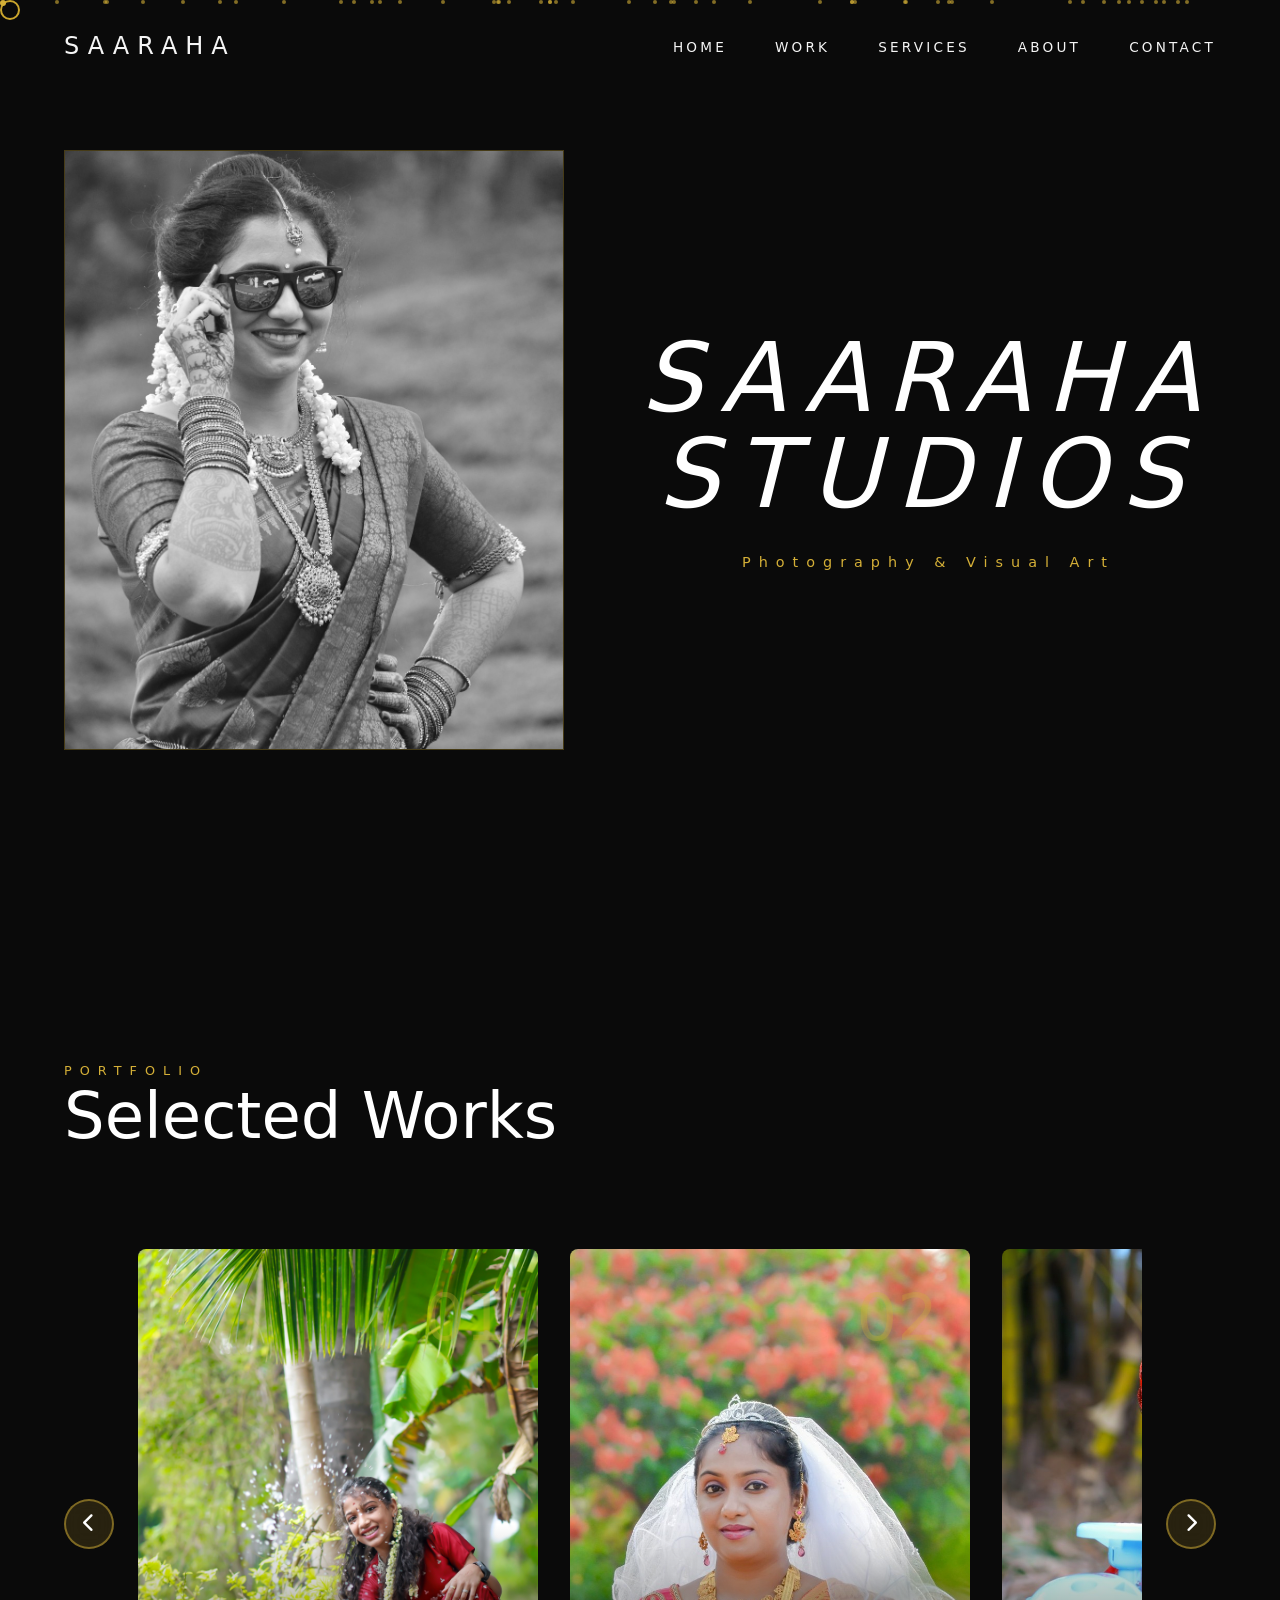
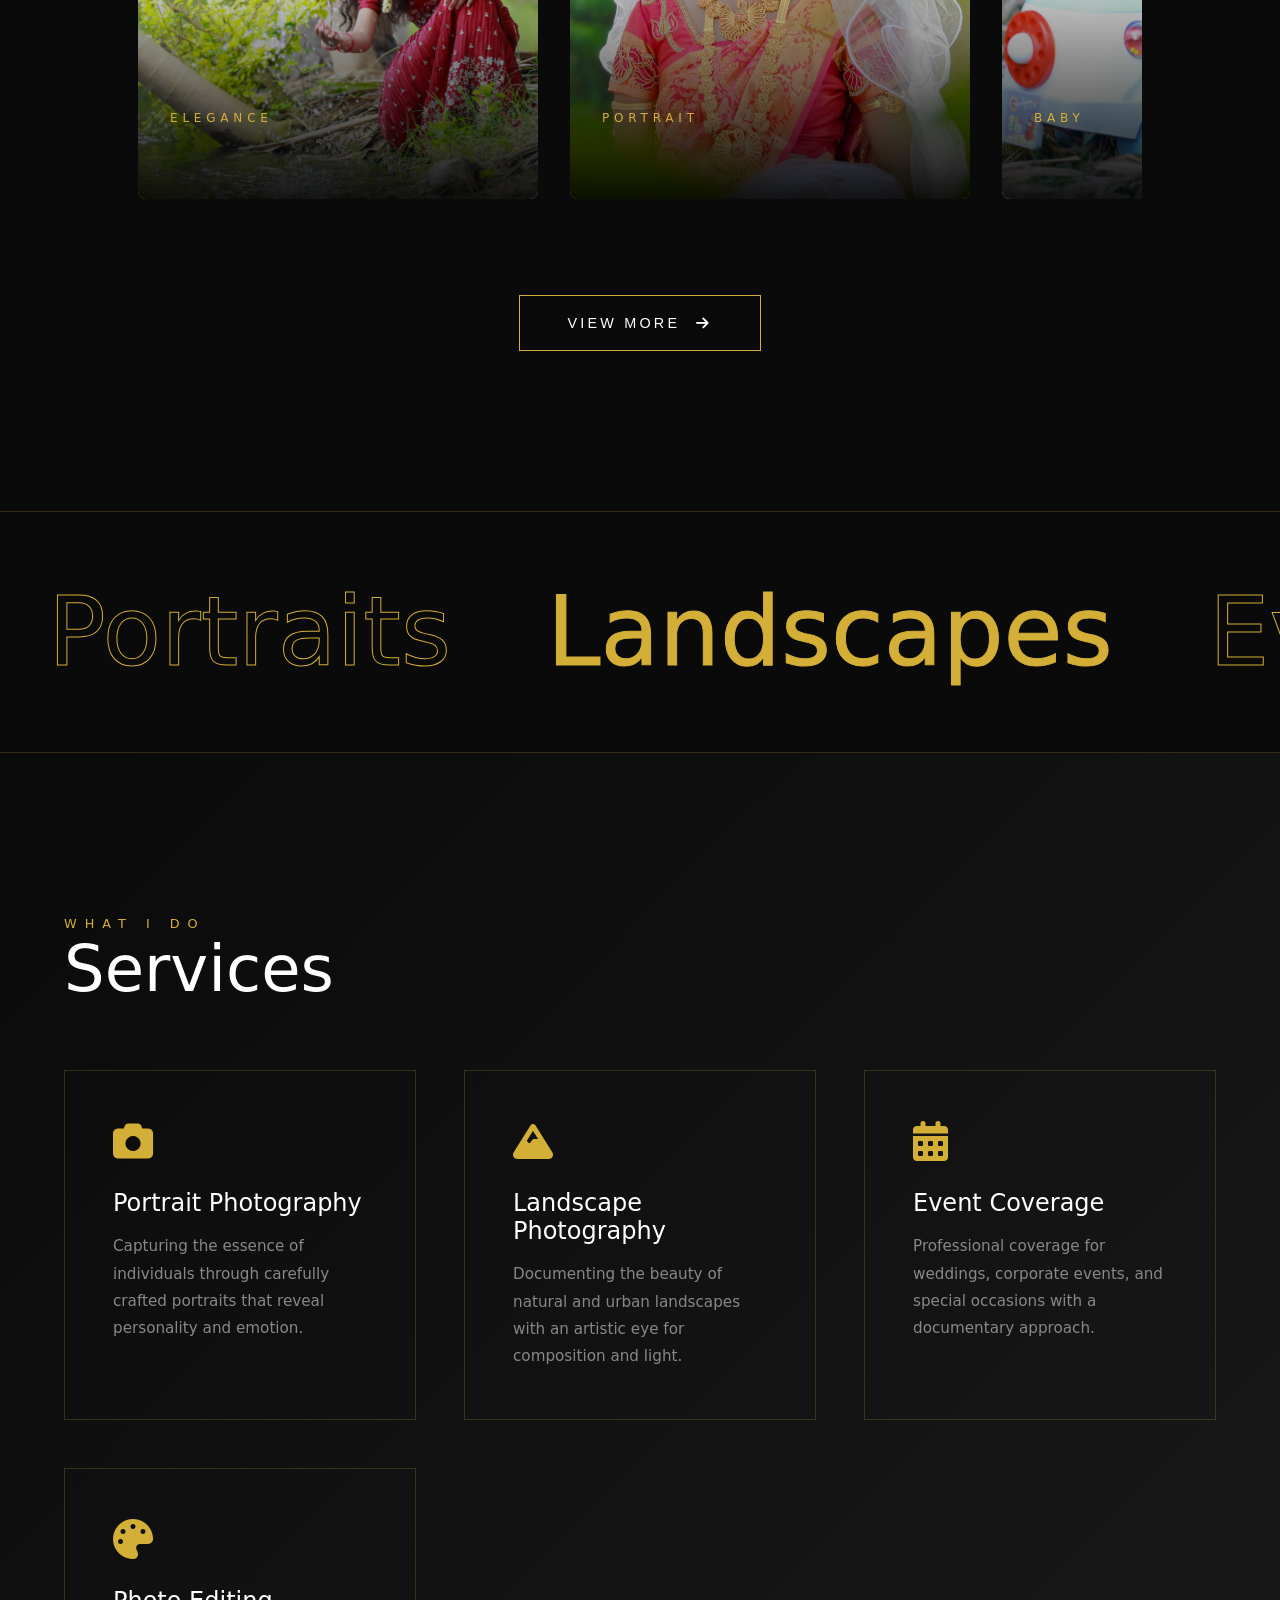
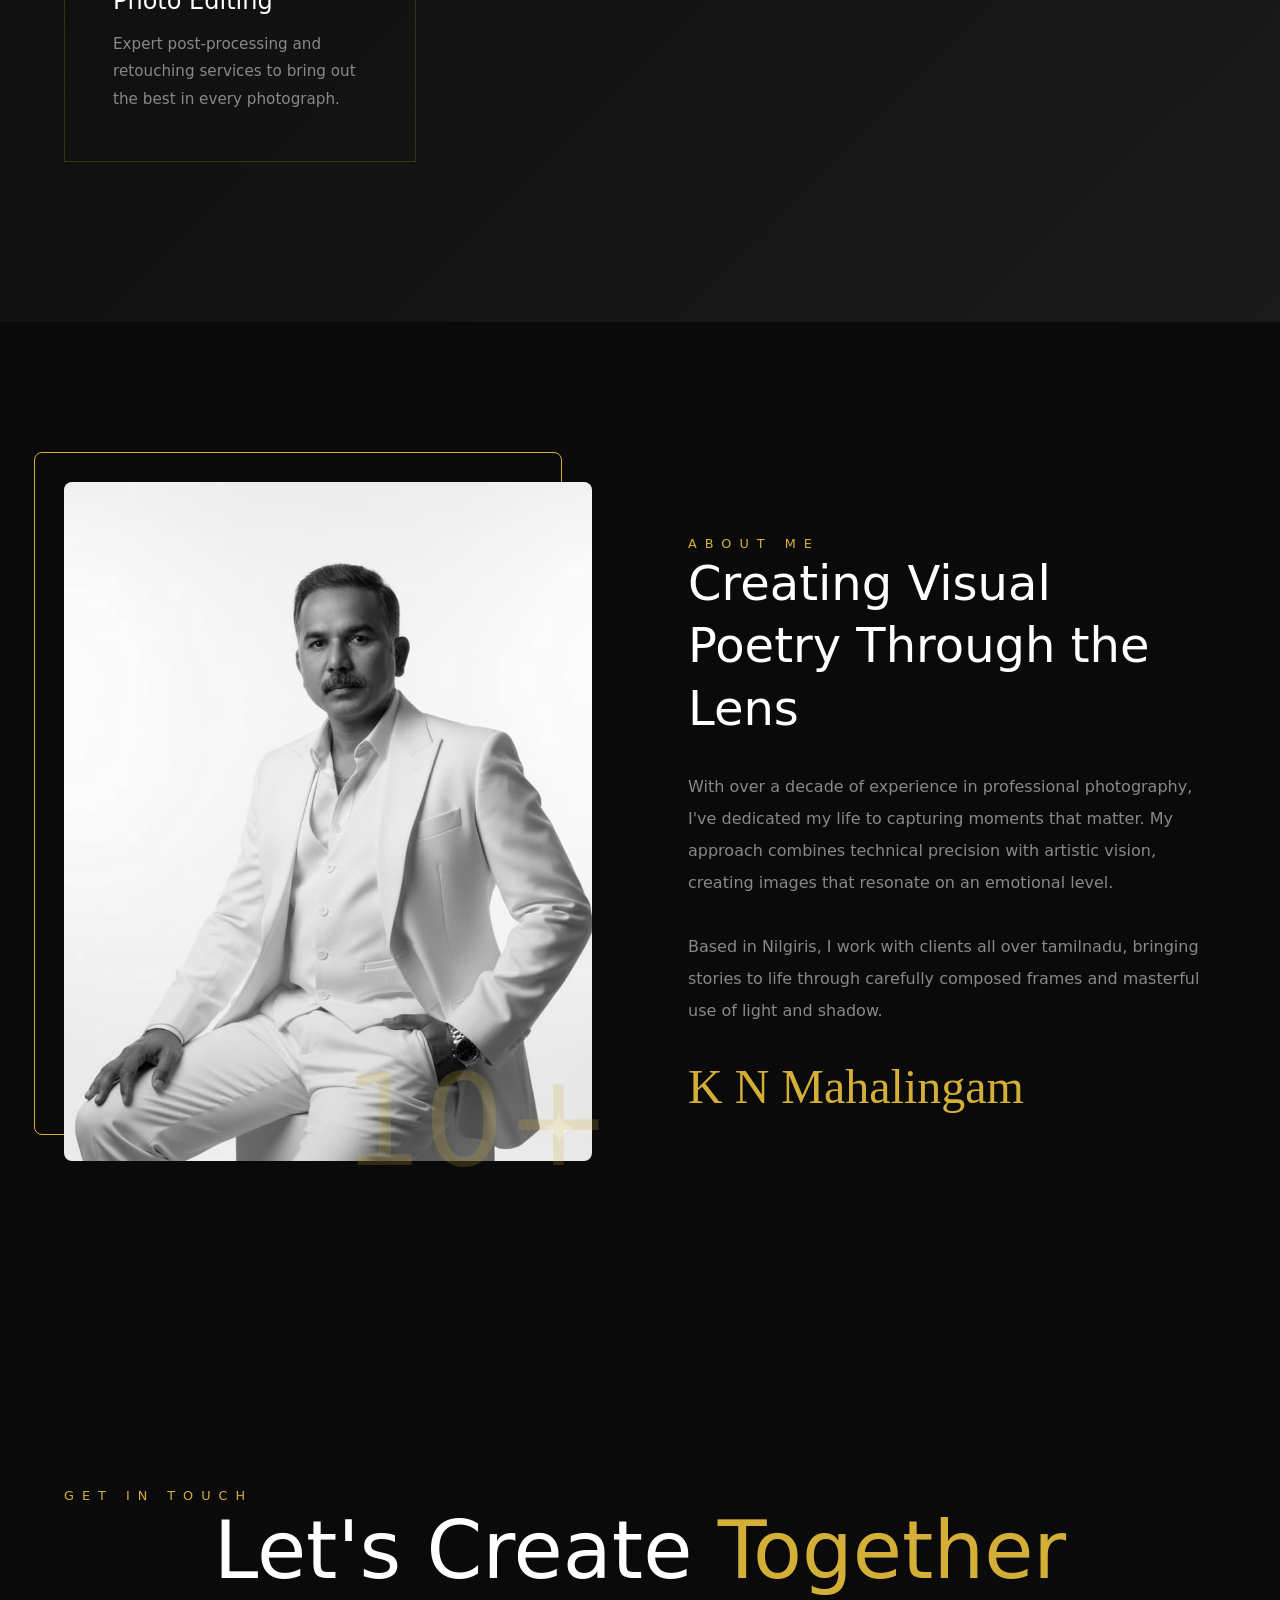
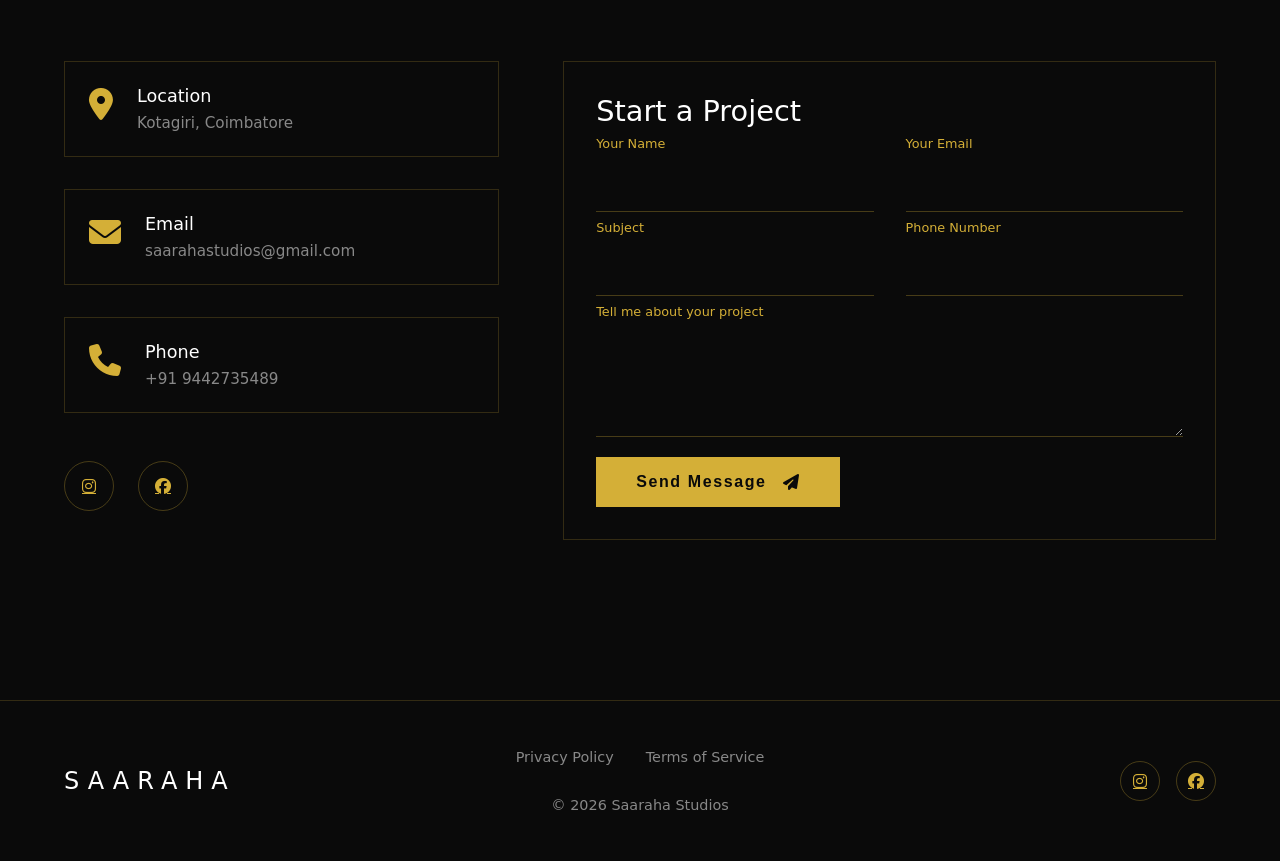
==== commit 4e6822d0: "last changes in files" ====
--- a/index.html
+++ b/index.html
@@ -349,23 +349,26 @@
       </div>
     </section>
 
-    <!-- Footer -->
     <footer>
-      <div class="logo">SAARAHA</div>
-      <div class="footer-links">
-        <a href="#">Privacy Policy</a>
-        <a href="#">Terms of Service</a>
-        <a href="#">© 2025</a>
-      </div>
-      <div class="social-icons">
-        <a href="https://www.instagram.com/saaraha_studios?igsh=MXExMjZjbGI4M21ucQ==" title="Instagram">
-          <i class="fab fa-instagram"></i>
-        </a>
-        <a href="https://www.facebook.com/share/1GcwtL3xS6/" title="Facebook">
-          <i class="fab fa-facebook"></i>
-        </a>
-      </div>
-    </footer>
+  <div class="logo">SAARAHA</div>
+  <div class="footer-links">
+    <a href="privacy-policy.html">Privacy Policy</a>
+    <a href="terms-of-service.html">Terms of Service</a>
+    <a href="#">© <span id="year"></span> Saaraha Studios</a>
+  </div>
+  <div class="social-icons">
+    <a href="https://www.instagram.com/saaraha_studios?igsh=MXExMjZjbGI4M21ucQ==" target="_blank" rel="noopener noreferrer" title="Instagram">
+      <i class="fab fa-instagram"></i>
+    </a>
+    <a href="https://www.facebook.com/share/1GcwtL3xS6/" target="_blank" rel="noopener noreferrer" title="Facebook">
+      <i class="fab fa-facebook"></i>
+    </a>
+  </div>
+</footer>
+
+<script>
+  document.getElementById('year').textContent = new Date().getFullYear();
+</script>
 
     <script src="script.js"></script>
   </body>
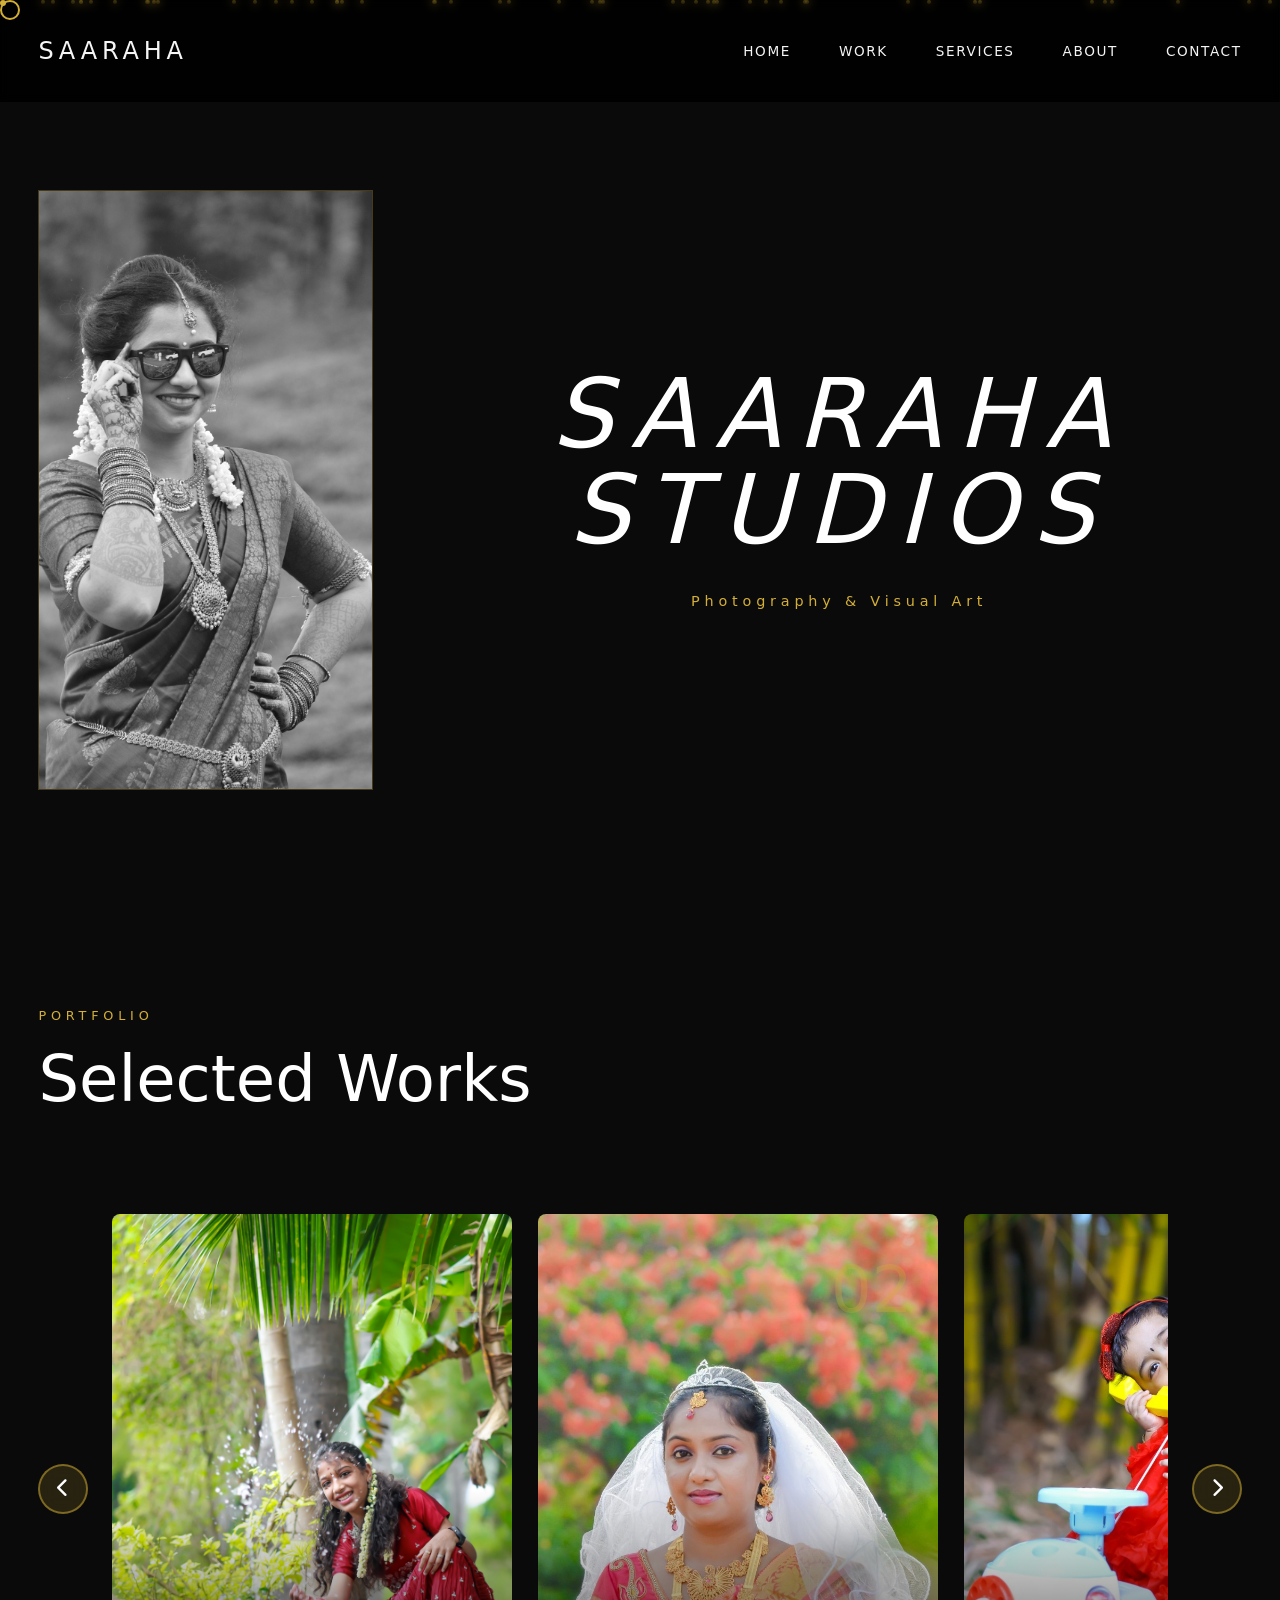
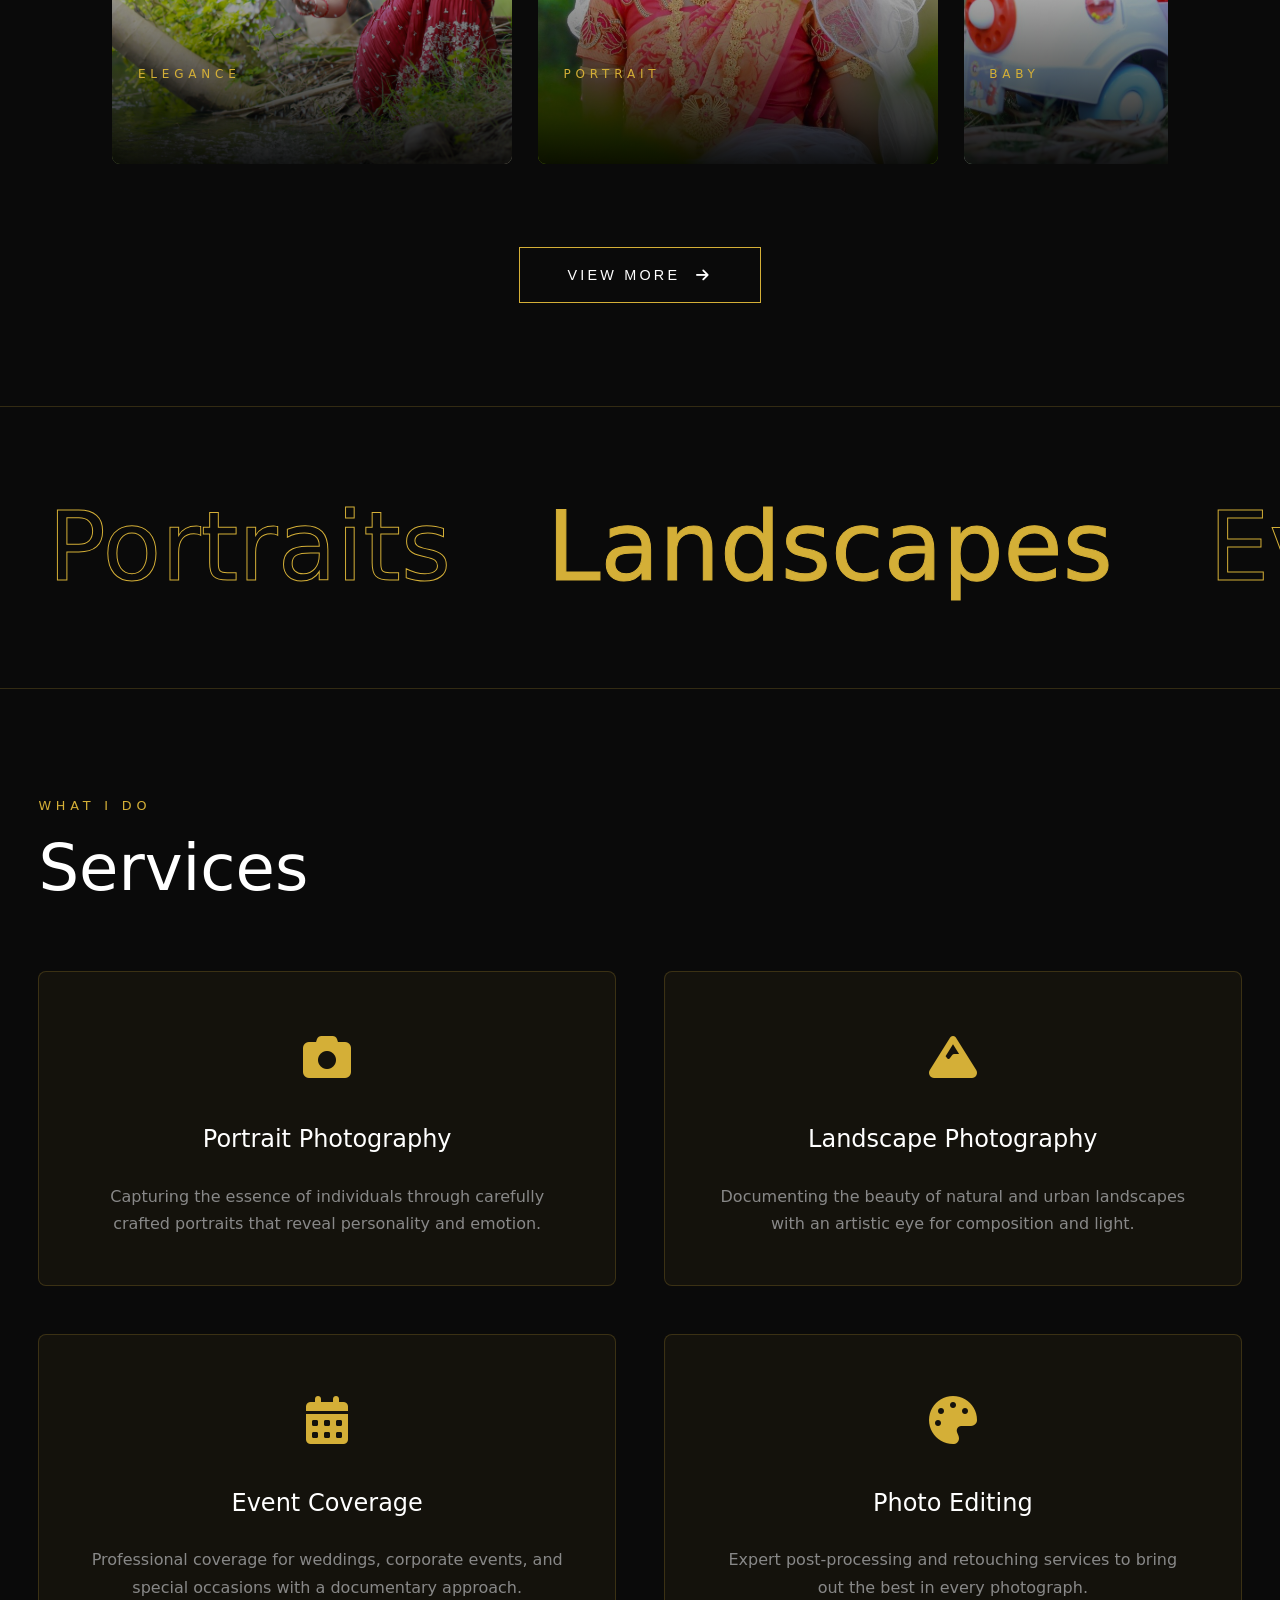
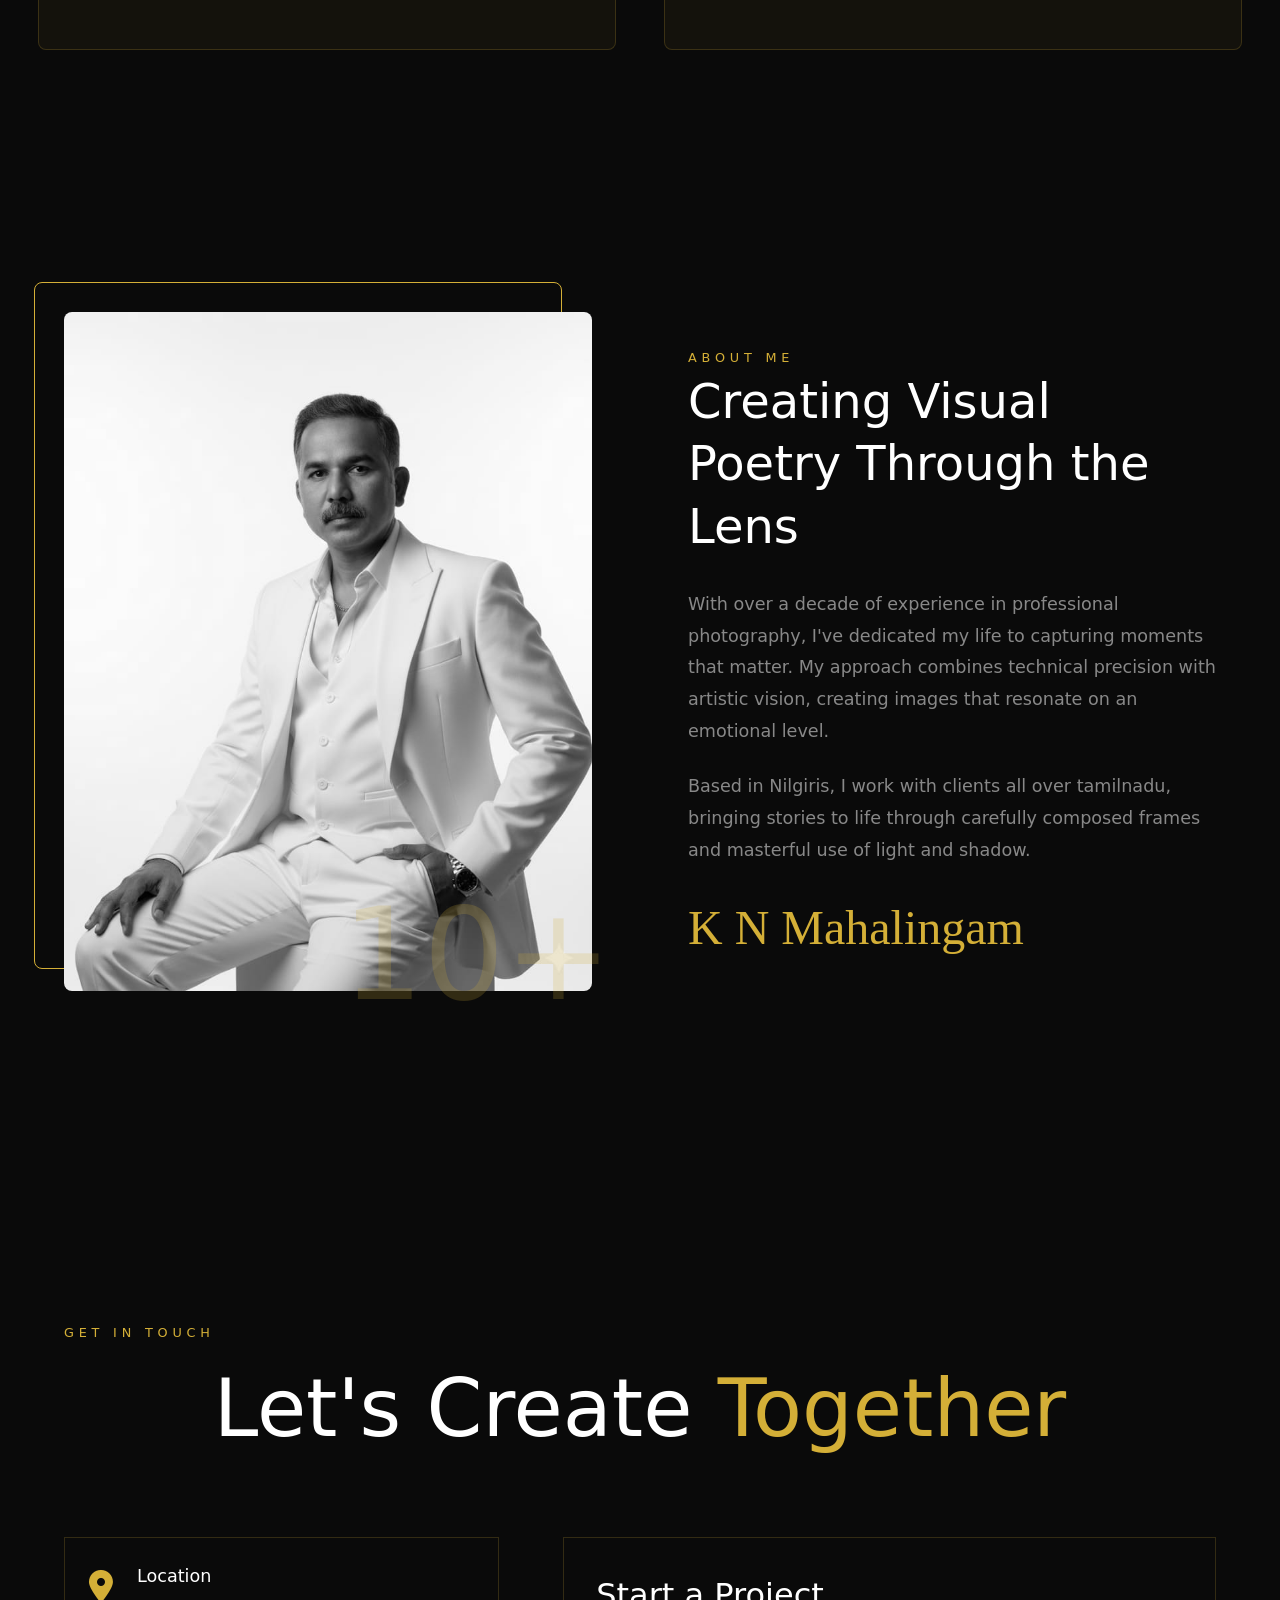
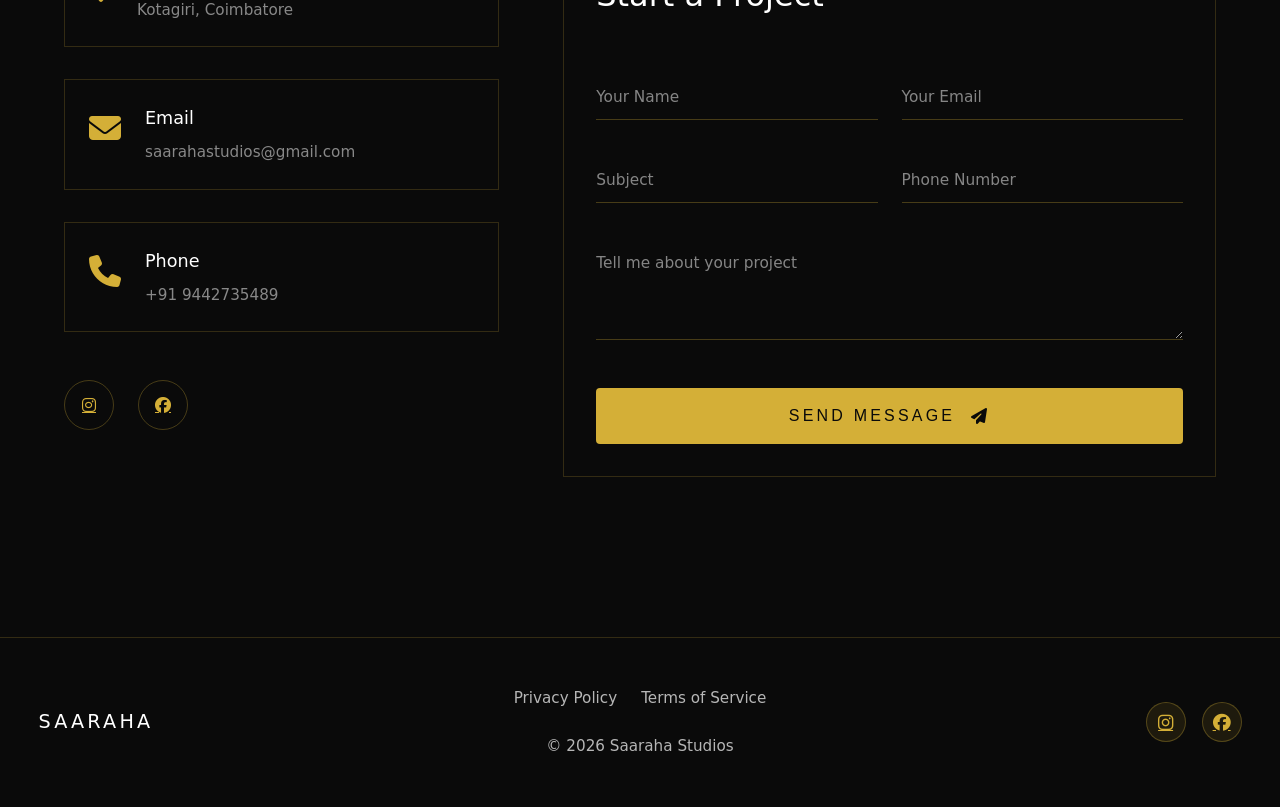
==== commit 15babb52: "Final changess" ====
--- a/index.html
+++ b/index.html
@@ -163,6 +163,7 @@
           View More <i class="fas fa-arrow-right"></i>
         </button>
       </div>
+      
     </section>
 
     <!-- Lightbox Modal -->
@@ -337,10 +338,10 @@
             </div>
           </div>
           <div class="form-group">
-            <textarea id="message" rows="4" required></textarea>
-            <label for="message">Tell me about your project</label>
-            <span class="input-line"></span>
-          </div>
+    <textarea id="message" rows="4" placeholder=" " required></textarea>
+    <label for="message">Tell me about your project</label>
+    <span class="input-line"></span>
+</div>
           <button type="submit" class="submit-btn">
             <span>Send Message</span>
             <i class="fas fa-paper-plane"></i>
--- a/styles.css
+++ b/styles.css
@@ -2,65 +2,6 @@
   margin: 0;
   padding: 0;
   box-sizing: border-box;
-}
-
-/* ---- FIX: Hide mobile menu on desktop ---- */
-.mobile-menu {
-  display: none !important;
-  transform: translateX(100%);
-}
-
-/* Slide-in when active */
-.mobile-menu.active {
-  transform: translateX(0);
-}
-
-/* Enable mobile menu only on small screens */
-@media (max-width: 991px) {
-  .mobile-menu {
-    display: flex !important;
-    transform: translateX(100%);
-  }
-}
-
-/* --- Split hero section into left text + right frame --- */
-.hero {
-  display: flex !important;
-  flex-direction: row;
-  justify-content: center;
-  align-items: center;
-  gap: 4rem;
-  text-align: left;
-  padding-left: 5%;
-  padding-right: 5%;
-}
-
-/* Left side text */
-.hero-text {
-  position: relative !important;
-  top: auto !important;
-  transform: none !important;
-  opacity: 1 !important;
-  width: 50%;
-  text-align: left;
-  z-index: 5;
-}
-
-/* Right side frame */
-.hero-frame {
-  width: 50% !important;
-  margin-top: 0 !important;
-}
-
-@media (max-width: 991px) {
-  .hero {
-    flex-direction: column !important;
-    text-align: center;
-  }
-  .hero-text,
-  .hero-frame {
-    width: 100% !important;
-  }
 }
 
 :root {
@@ -75,9 +16,16 @@
   background: var(--black);
   color: var(--white);
   overflow-x: hidden;
-}
-
-/* Custom Cursor */
+  line-height: 1.6;
+}
+
+html {
+  scroll-behavior: smooth;
+}
+
+/* ========================================
+   CUSTOM CURSOR (DESKTOP ONLY)
+   ======================================== */
 .cursor {
   width: 20px;
   height: 20px;
@@ -88,6 +36,7 @@
   z-index: 9999;
   transition: transform 0.1s, opacity 0.1s;
   mix-blend-mode: difference;
+  display: none;
 }
 
 .cursor-dot {
@@ -98,9 +47,20 @@
   position: fixed;
   pointer-events: none;
   z-index: 9999;
-}
-
-/* Preloader */
+  display: none;
+}
+
+/* Show cursor only on desktop */
+@media (min-width: 1025px) {
+  .cursor,
+  .cursor-dot {
+    display: block;
+  }
+}
+
+/* ========================================
+   PRELOADER
+   ======================================== */
 .preloader {
   position: fixed;
   inset: 0;
@@ -118,11 +78,12 @@
 }
 
 .preloader-text {
-  font-size: 4rem;
+  font-size: clamp(2rem, 8vw, 4rem);
   font-weight: 100;
-  letter-spacing: 2rem;
+  letter-spacing: clamp(1rem, 4vw, 2rem);
   color: var(--gold);
   overflow: hidden;
+  text-align: center;
 }
 
 .preloader-text span {
@@ -138,6 +99,11 @@
 }
 .preloader-text span:nth-child(4) {
   animation-delay: 0.3s;
+}
+
+.preloader-text p {
+  margin-top: 0.5rem;
+  font-size: clamp(0.8rem, 3vw, 1.2rem);
 }
 
 @keyframes wave {
@@ -150,40 +116,47 @@
   }
 }
 
-/* Navigation */
+/* ========================================
+   NAVIGATION
+   ======================================== */
 nav {
   position: fixed;
   top: 0;
   width: 100%;
-  padding: 2rem 5%;
+  padding: clamp(1rem, 3vw, 2rem) clamp(2%, 3vw, 5%);
   display: flex;
   justify-content: space-between;
   align-items: center;
   z-index: 1000;
   mix-blend-mode: difference;
+  background: rgba(10, 10, 10, 0.9);
+  backdrop-filter: blur(5px);
 }
 
 .logo {
-  font-size: 1.5rem;
+  font-size: clamp(1rem, 3vw, 1.5rem);
   font-weight: 300;
-  letter-spacing: 0.5rem;
+  letter-spacing: 0.3rem;
   color: var(--white);
+  white-space: nowrap;
+  flex-shrink: 0;
 }
 
 .nav-links {
   display: flex;
-  gap: 3rem;
+  gap: clamp(1.5rem, 4vw, 3rem);
   list-style: none;
 }
 
 .nav-links a {
   color: var(--white);
   text-decoration: none;
-  font-size: 0.85rem;
-  letter-spacing: 0.2rem;
+  font-size: clamp(0.7rem, 1.5vw, 0.85rem);
+  letter-spacing: 0.1rem;
   text-transform: uppercase;
   position: relative;
   padding: 0.5rem 0;
+  transition: color 0.3s;
 }
 
 .nav-links a::before {
@@ -210,6 +183,10 @@
   gap: 6px;
   cursor: pointer;
   z-index: 1001;
+  background: none;
+  border: none;
+  padding: 0.5rem;
+  flex-shrink: 0;
 }
 
 .menu-toggle span {
@@ -219,7 +196,86 @@
   transition: 0.3s;
 }
 
-/* Hero Section */
+/* Mobile menu */
+.mobile-menu {
+  display: none !important;
+  position: fixed;
+  right: 0;
+  top: 0;
+  width: 100%;
+  max-width: 300px;
+  height: 100vh;
+  background: rgba(10, 10, 10, 0.98);
+  backdrop-filter: blur(10px);
+  flex-direction: column;
+  gap: 1.5rem;
+  padding: 6rem 2rem 2rem;
+  z-index: 999;
+  transform: translateX(100%);
+  transition: transform 0.4s ease;
+  overflow-y: auto;
+}
+
+.mobile-menu.active {
+  transform: translateX(0);
+}
+
+.mobile-menu a {
+  color: var(--white);
+  text-decoration: none;
+  font-size: 1.1rem;
+  letter-spacing: 0.2rem;
+  text-transform: uppercase;
+  transition: color 0.3s;
+}
+
+.mobile-menu a:hover {
+  color: var(--gold);
+}
+
+/* Tablet and below */
+@media (max-width: 1024px) {
+  .nav-links {
+    display: none;
+  }
+
+  .menu-toggle {
+    display: flex;
+  }
+
+  .mobile-menu {
+    display: flex !important;
+  }
+}
+
+@media (max-width: 640px) {
+  nav {
+    padding: 1rem 1rem;
+  }
+
+  .logo {
+    font-size: 1rem;
+    letter-spacing: 0.2rem;
+  }
+
+  .menu-toggle span {
+    width: 25px;
+    height: 2px;
+  }
+
+  .mobile-menu {
+    max-width: 100%;
+    padding: 5rem 1.5rem 1.5rem;
+  }
+
+  .mobile-menu a {
+    font-size: 1rem;
+  }
+}
+
+/* ========================================
+   HERO SECTION
+   ======================================== */
 .hero {
   height: 100vh;
   display: flex;
@@ -227,9 +283,14 @@
   justify-content: center;
   position: relative;
   overflow: hidden;
-}
-
-/* Animated Background Grid */
+  padding-top: clamp(3rem, 8vw, 5rem);
+  flex-direction: row;
+  gap: clamp(2rem, 5vw, 4rem);
+  padding-left: clamp(2%, 3vw, 5%);
+  padding-right: clamp(2%, 3vw, 5%);
+}
+
+/* Grid background */
 .grid-bg {
   position: absolute;
   inset: 0;
@@ -251,7 +312,7 @@
   }
 }
 
-/* Floating Particles */
+/* Particles */
 .particles {
   position: absolute;
   inset: 0;
@@ -289,8 +350,8 @@
 /* 3D Rotating Frame */
 .hero-frame {
   position: relative;
-  width: 500px;
-  height: 600px;
+  width: clamp(200px, 40vw, 500px);
+  height: clamp(250px, 50vw, 600px);
   transform-style: preserve-3d;
   animation: frameRotate 20s infinite linear;
 }
@@ -306,8 +367,8 @@
 
 .frame-side {
   position: absolute;
-  width: 500px;
-  height: 600px;
+  width: 100%;
+  height: 100%;
   backface-visibility: hidden;
   border: 1px solid rgba(212, 175, 55, 0.3);
   overflow: hidden;
@@ -338,20 +399,21 @@
   transform: rotateY(270deg) translateZ(250px);
 }
 
-/* Hero Text Overlay */
+/* Hero Text */
 .hero-text {
-  position: absolute;
+  position: relative;
   text-align: center;
   z-index: 10;
+  width: clamp(100%, 50vw, 50%);
 }
 
 .hero-text h1 {
-  font-size: clamp(4rem, 12vw, 10rem);
+  font-size: clamp(2rem, 8vw, 6rem);
   font-weight: 100;
-  font-size: 6rem;
-  letter-spacing: 1rem;
+  letter-spacing: clamp(0.5rem, 2vw, 1rem);
   line-height: 1;
   mix-blend-mode: difference;
+  word-break: break-word;
 }
 
 .hero-text h1 span {
@@ -376,9 +438,9 @@
 }
 
 .hero-subtitle {
-  margin-top: 2rem;
-  font-size: 0.9rem;
-  letter-spacing: 0.5rem;
+  margin-top: clamp(1rem, 3vw, 2rem);
+  font-size: clamp(0.7rem, 2vw, 0.9rem);
+  letter-spacing: 0.3rem;
   color: var(--gold);
   opacity: 0;
   animation: fadeIn 1s forwards 0.8s;
@@ -390,9 +452,10 @@
   }
 }
 
+/* Scroll indicator */
 .scroll-line {
   position: absolute;
-  bottom: 3rem;
+  bottom: clamp(1rem, 3vw, 3rem);
   left: 50%;
   transform: translateX(-50%);
   display: flex;
@@ -406,12 +469,13 @@
   letter-spacing: 0.3rem;
   text-transform: uppercase;
   writing-mode: vertical-rl;
+  display: none;
 }
 
 .scroll-line::after {
   content: "";
   width: 1px;
-  height: 80px;
+  height: 60px;
   background: linear-gradient(to bottom, var(--gold), transparent);
   animation: scrollLine 2s infinite;
 }
@@ -435,53 +499,178 @@
   }
 }
 
-/* Gallery Section */
+/* Hero responsive */
+@media (max-width: 1024px) {
+  .hero {
+    flex-direction: column;
+    padding-top: 8rem;
+    gap: 2rem;
+  }
+
+  .hero-text,
+  .hero-frame {
+    width: 100%;
+  }
+
+  .hero-text {
+    text-align: center;
+  }
+
+  .hero-frame {
+    width: clamp(150px, 60vw, 300px);
+    height: clamp(200px, 70vw, 380px);
+  }
+}
+
+@media (max-width: 768px) {
+  .hero {
+    height: auto;
+    min-height: 100vh;
+    padding-top: 6rem;
+    padding-bottom: 2rem;
+  }
+
+  .hero-frame {
+    width: clamp(120px, 70vw, 280px);
+    height: clamp(150px, 80vw, 350px);
+  }
+}
+
+@media (max-width: 640px) {
+  .hero {
+    padding-left: 1rem;
+    padding-right: 1rem;
+    gap: 1.5rem;
+  }
+
+  .hero-text h1 {
+    font-size: clamp(1.5rem, 6vw, 2.5rem);
+    letter-spacing: clamp(0.3rem, 1vw, 0.6rem);
+  }
+
+  .hero-frame {
+    width: clamp(100px, 80vw, 200px);
+    height: clamp(130px, 90vw, 250px);
+  }
+
+  .hero-subtitle {
+    font-size: 0.8rem;
+  }
+}
+
+/* ========================================
+   SERVICES SECTION
+   ======================================== */
+.services {
+  padding: clamp(4rem, 8vw, 10rem) clamp(2%, 3vw, 5%);
+  position: relative;
+  background: rgba(10, 10, 10, 0.5);
+}
+
+.services-grid {
+  display: grid;
+  grid-template-columns: repeat(auto-fit, minmax(clamp(250px, 100%, 400px), 1fr));
+  gap: clamp(2rem, 4vw, 3rem);
+  margin-top: clamp(2rem, 4vw, 4rem);
+}
+
+.service-card {
+  padding: clamp(2rem, 4vw, 3rem);
+  background: rgba(212, 175, 55, 0.05);
+  border: 1px solid rgba(212, 175, 55, 0.2);
+  border-radius: 8px;
+  transition: all 0.4s cubic-bezier(0.4, 0, 0.2, 1);
+  text-align: center;
+  position: relative;
+  overflow: hidden;
+  transition: 0.5s;
+}
+
+.service-card::before {
+  content: "";
+  position: absolute;
+  inset: 0;
+  background: linear-gradient(135deg, rgba(212, 175, 55, 0.1), transparent);
+  transform: translateX(-100%);
+  transition: transform 0.5s;
+}
+
+.service-card:hover::before {
+  transform: translateX(0);
+}
+
+.service-card:hover {
+  border-color: var(--gold);
+  transform: translateY(-10px);
+}
+
+.service-icon {
+  font-size: clamp(2.5rem, 5vw, 3rem);
+  color: var(--gold);
+  margin-bottom: clamp(1rem, 2vw, 1.5rem);
+}
+
+.service-card h3 {
+  font-size: clamp(1.1rem, 2vw, 1.5rem);
+  font-weight: 300;
+  margin-bottom: clamp(1rem, 2vw, 1.5rem);
+  color: var(--white);
+}
+
+.service-card p {
+
+  font-size: clamp(0.9rem, 1.5vw, 1rem);
+  line-height: 1.7;
+  color: #888;
+}
+
+/* ========================================
+   GALLERY SECTION
+   ======================================== */
 .gallery {
-  padding: 10rem 5%;
+  padding: clamp(4rem, 8vw, 10rem) clamp(2%, 3vw, 5%);
   position: relative;
 }
 
 .section-title {
-  font-size: 0.8rem;
-  letter-spacing: 0.5rem;
+  font-size: clamp(0.7rem, 1.5vw, 0.8rem);
+  letter-spacing: 0.3rem;
   text-transform: uppercase;
   color: var(--gold);
   margin-bottom: 1rem;
 }
 
 .section-heading {
-  font-size: clamp(2.5rem, 6vw, 4rem);
+  font-size: clamp(1.8rem, 6vw, 4rem);
   font-weight: 200;
-  margin-bottom: 4rem;
-}
-
-/* Gallery Wrapper with Navigation */
+  margin-bottom: clamp(2rem, 4vw, 4rem);
+}
+
 .gallery-wrapper {
   position: relative;
   display: flex;
   align-items: center;
-  gap: 1.5rem;
-}
-
-/* Horizontal Scroll Gallery */
+  gap: clamp(1rem, 3vw, 1.5rem);
+}
+
 .gallery-container {
   display: flex;
-  gap: 2rem;
+  gap: clamp(1rem, 2vw, 2rem);
   overflow-x: auto;
-  padding: 2rem 0;
+  padding: clamp(1rem, 3vw, 2rem) 0;
   scroll-snap-type: x mandatory;
   scrollbar-width: none;
   flex: 1;
-}
-
+  -webkit-overflow-scrolling: touch;
+}
 
 .gallery-container::-webkit-scrollbar {
   display: none;
 }
 
 .gallery-card {
-  flex: 0 0 400px;
-  height: 550px;
+  flex: 0 0 clamp(200px, 80vw, 400px);
+  height: clamp(250px, 90vw, 550px);
   position: relative;
   scroll-snap-align: start;
   overflow: hidden;
@@ -504,7 +693,7 @@
   position: absolute;
   inset: 0;
   background: linear-gradient(to top, rgba(0, 0, 0, 0.9) 0%, transparent 50%);
-  padding: 2rem;
+  padding: clamp(1rem, 2vw, 2rem);
   display: flex;
   flex-direction: column;
   justify-content: flex-end;
@@ -519,7 +708,7 @@
 }
 
 .gallery-card-overlay h3 {
-  font-size: 1.8rem;
+  font-size: clamp(1rem, 3vw, 1.8rem);
   font-weight: 300;
   transform: translateY(20px);
   opacity: 0;
@@ -533,31 +722,31 @@
 
 .gallery-card-number {
   position: absolute;
-  top: 2rem;
-  right: 2rem;
-  font-size: 4rem;
+  top: clamp(1rem, 2vw, 2rem);
+  right: clamp(1rem, 2vw, 2rem);
+  font-size: clamp(2rem, 5vw, 4rem);
   font-weight: 100;
   color: rgba(212, 175, 55, 0.3);
 }
 
-/* Gallery Navigation Arrows */
+/* Gallery Navigation */
 .gallery-nav {
-  width: 50px;
-  height: 50px;
+  width: clamp(40px, 8vw, 50px);
+  height: clamp(40px, 8vw, 50px);
   display: flex;
   align-items: center;
   justify-content: center;
   background: rgba(212, 175, 55, 0.15);
   border: 2px solid rgba(212, 175, 55, 0.5);
   color: var(--white);
-  font-size: 1.2rem;
+  font-size: clamp(1rem, 2vw, 1.2rem);
   cursor: pointer;
   border-radius: 50%;
-  -webkit-backdrop-filter: blur(10px);
   backdrop-filter: blur(10px);
   transition: all 0.4s;
   z-index: 100;
   flex-shrink: 0;
+  touch-action: manipulation;
 }
 
 .gallery-nav:hover {
@@ -572,33 +761,29 @@
   transform: scale(0.95);
 }
 
-.gallery-nav-left,
-.gallery-nav-right {
-  position: relative;
-}
-
 /* Gallery View More Button */
 .gallery-view-more {
   display: flex;
   justify-content: center;
-  margin-top: 4rem;
+  margin-top: clamp(2rem, 4vw, 4rem);
 }
 
 .view-more-btn {
   display: inline-flex;
   align-items: center;
-  gap: 1rem;
-  padding: 1.2rem 3rem;
+  gap: clamp(0.5rem, 2vw, 1rem);
+  padding: clamp(0.8rem, 2vw, 1.2rem) clamp(1.5rem, 4vw, 3rem);
   background: transparent;
   border: 1px solid var(--gold);
   color: var(--white);
-  font-size: 0.9rem;
+  font-size: clamp(0.8rem, 1.5vw, 0.9rem);
   letter-spacing: 0.2rem;
   text-transform: uppercase;
   cursor: pointer;
   position: relative;
   overflow: hidden;
   transition: all 0.4s;
+  touch-action: manipulation;
 }
 
 .view-more-btn::before {
@@ -630,307 +815,65 @@
   transform: translateX(5px);
 }
 
-/* Lightbox Modal */
-.lightbox {
-  position: fixed;
-  inset: 0;
-  background: rgba(0, 0, 0, 0.95);
-  -webkit-backdrop-filter: blur(10px);
-  backdrop-filter: blur(10px);
-  display: flex;
-  align-items: center;
-  justify-content: center;
-  z-index: 9998;
-  opacity: 0;
-  visibility: hidden;
-  transition: opacity 0.4s, visibility 0.4s;
-}
-
-.lightbox.active {
-  opacity: 1;
-  visibility: visible;
-}
-
-.lightbox-content {
-  position: relative;
-  max-width: 90%;
-  max-height: 90vh;
-  display: flex;
-  flex-direction: column;
-  align-items: center;
-}
-
-.lightbox-image {
-  max-width: 100%;
-  max-height: 70vh;
-  object-fit: contain;
-  animation: zoomIn 0.4s ease;
-  border-radius: 8px;
-}
-
-@keyframes zoomIn {
-  from {
-    opacity: 0;
-    transform: scale(0.9);
-  }
-  to {
-    opacity: 1;
-    transform: scale(1);
-  }
-}
-
-.lightbox-caption {
-  color: var(--gold);
-  font-size: 1.2rem;
-  margin-top: 2rem;
-  text-align: center;
-  animation: fadeIn 0.4s ease 0.2s both;
-}
-
-.lightbox-close {
-  position: absolute;
-  top: 2rem;
-  right: 2rem;
-  font-size: 3rem;
-  color: var(--white);
-  cursor: pointer;
-  z-index: 10000;
-  transition: color 0.3s, transform 0.3s;
-  background: none;
-  border: none;
-  padding: 0;
-  width: auto;
-  height: auto;
-  display: flex;
-  align-items: center;
-  justify-content: center;
-}
-
-.lightbox-close:hover {
-  color: var(--gold);
-  transform: rotate(90deg);
-}
-
-/* Glassy Lightbox Arrow Buttons */
-.lightbox-prev,
-.lightbox-next {
-  position: absolute;
-  top: 50%;
-  transform: translateY(-50%);
-  width: 60px;
-  height: 60px;
-  display: flex;
-  align-items: center;
-  justify-content: center;
-  background: rgba(212, 175, 55, 0.15);
-  border: 2px solid rgba(212, 175, 55, 0.5);
-  color: var(--white);
-  font-size: 1.5rem;
-  cursor: pointer;
-  border-radius: 50%;
-  -webkit-backdrop-filter: blur(10px);
-  backdrop-filter: blur(10px);
-  transition: all 0.4s;
-  z-index: 9999;
-}
-
-.lightbox-prev:hover,
-.lightbox-next:hover {
-  background: rgba(212, 175, 55, 0.3);
-  border-color: var(--gold);
-  color: var(--gold);
-  box-shadow: 0 0 20px rgba(212, 175, 55, 0.4);
-  transform: translateY(-50%) scale(1.1);
-}
-
-.lightbox-prev {
-  left: 2rem;
-}
-
-.lightbox-next {
-  right: 2rem;
-}
-
-.lightbox-prev:active,
-.lightbox-next:active {
-  transform: translateY(-50%) scale(0.95);
-}
-
-/* Full Gallery Modal */
-.full-gallery-modal {
-  position: fixed;
-  inset: 0;
-  background: rgba(0, 0, 0, 0.98);
-  -webkit-backdrop-filter: blur(10px);
-  backdrop-filter: blur(10px);
-  display: none;
-  align-items: center;
-  justify-content: center;
-  z-index: 9997;
-  overflow-y: auto;
-  padding: 3rem 5%;
-}
-
-.full-gallery-modal.active {
-  display: flex;
-  flex-direction: column;
-}
-
-.full-gallery-modal h2 {
-  font-size: 3rem;
-  font-weight: 200;
-  margin-bottom: 3rem;
-  text-align: center;
-  color: var(--white);
-}
-
-.modal-close {
-  position: absolute;
-  top: 2rem;
-  right: 2rem;
-  font-size: 3rem;
-  color: var(--white);
-  cursor: pointer;
-  transition: color 0.3s, transform 0.3s;
-  z-index: 10000;
-  background: none;
-  border: none;
-  padding: 0;
-  width: auto;
-  height: auto;
-  display: flex;
-  align-items: center;
-  justify-content: center;
-}
-
-.modal-close:hover {
-  color: var(--gold);
-  transform: rotate(90deg);
-}
-
-.full-gallery-grid {
-  display: grid;
-  grid-template-columns: repeat(auto-fill, minmax(280px, 1fr));
-  gap: 2rem;
-  width: 100%;
-  max-width: 1400px;
-  margin: 0 auto;
-}
-
-.full-gallery-item {
-  position: relative;
-  overflow: hidden;
-  height: 350px;
-  cursor: pointer;
-  transition: transform 0.3s;
-  border-radius: 8px;
-}
-
-.full-gallery-item img {
-  width: 100%;
-  height: 100%;
-  object-fit: cover;
-  transition: transform 0.5s cubic-bezier(0.4, 0, 0.2, 1);
-}
-
-.full-gallery-item:hover img {
-  transform: scale(1.1);
-}
-
-.full-gallery-overlay {
-  position: absolute;
-  inset: 0;
-  background: linear-gradient(to top, rgba(0, 0, 0, 0.9) 0%, transparent 40%);
-  padding: 2rem;
-  display: flex;
-  flex-direction: column;
-  justify-content: flex-end;
-  transition: all 0.4s;
-}
-
-.full-gallery-item:hover .full-gallery-overlay {
-  background: linear-gradient(to top, rgba(0, 0, 0, 0.95) 0%, transparent 30%);
-}
-
-.full-gallery-overlay span {
-  font-size: 0.75rem;
-  letter-spacing: 0.3rem;
-  color: var(--gold);
-  text-transform: uppercase;
-  margin-bottom: 0.5rem;
-}
-
-.full-gallery-overlay h4 {
-  font-size: 1.5rem;
-  font-weight: 300;
-  color: var(--white);
-  transform: translateY(10px);
-  opacity: 0;
-  transition: all 0.4s;
-}
-
-.full-gallery-item:hover .full-gallery-overlay h4 {
-  transform: translateY(0);
-  opacity: 1;
-}
-
-/* Services Section */
-.services {
-  padding: 10rem 5%;
-  background: linear-gradient(135deg, #0a0a0a 0%, #1a1a1a 100%);
-}
-
-.services-grid {
-  display: grid;
-  grid-template-columns: repeat(auto-fit, minmax(300px, 1fr));
-  gap: 3rem;
-  margin-top: 4rem;
-}
-
-.service-card {
-  padding: 3rem;
-  border: 1px solid rgba(212, 175, 55, 0.2);
-  position: relative;
-  overflow: hidden;
-  transition: 0.5s;
-}
-
-.service-card::before {
-  content: "";
-  position: absolute;
-  inset: 0;
-  background: linear-gradient(135deg, rgba(212, 175, 55, 0.1), transparent);
-  transform: translateX(-100%);
-  transition: transform 0.5s;
-}
-
-.service-card:hover::before {
-  transform: translateX(0);
-}
-
-.service-card:hover {
-  border-color: var(--gold);
-  transform: translateY(-10px);
-}
-
-.service-icon {
-  font-size: 2.5rem;
-  color: var(--gold);
-  margin-bottom: 1.5rem;
-}
-
-.service-card h3 {
-  font-size: 1.5rem;
-  font-weight: 300;
-  margin-bottom: 1rem;
-}
-
-.service-card p {
-  color: #888;
-  line-height: 1.8;
-  font-size: 0.95rem;
-}
-
+/* Responsive Gallery */
+@media (max-width: 768px) {
+  .gallery-wrapper {
+    gap: 0.75rem;
+  }
+
+  .gallery-nav {
+    width: 40px;
+    height: 40px;
+    font-size: 1rem;
+  }
+
+  .gallery-card {
+    flex: 0 0 clamp(180px, 70vw, 300px);
+    height: clamp(220px, 80vw, 400px);
+  }
+}
+
+@media (max-width: 640px) {
+  .gallery {
+    padding: clamp(2rem, 5vw, 4rem) 1rem;
+  }
+
+  .gallery-wrapper {
+    flex-direction: column;
+    gap: 1rem;
+  }
+
+  .gallery-container {
+    order: 2;
+  }
+
+  .gallery-nav-left {
+    order: 1;
+  }
+
+  .gallery-nav-right {
+    order: 3;
+  }
+
+  .gallery-card {
+    flex: 0 0 clamp(150px, 85vw, 280px);
+    height: clamp(200px, 95vw, 350px);
+  }
+
+  .gallery-nav {
+    width: 36px;
+    height: 36px;
+  }
+
+  .view-more-btn {
+    width: 100%;
+    justify-content: center;
+  }
+}
+
+/* ========================================
+   MARQUEE SECTION
+   ======================================== */
 /* Marquee Section */
 .marquee-section {
   padding: 4rem 0;
@@ -968,7 +911,315 @@
   }
 }
 
-/* About Section */
+
+/* ========================================
+   LIGHTBOX
+   ======================================== */
+.lightbox {
+  position: fixed;
+  inset: 0;
+  background: rgba(0, 0, 0, 0.95);
+  backdrop-filter: blur(10px);
+  display: flex;
+  align-items: center;
+  justify-content: center;
+  z-index: 9999;
+  opacity: 0;
+  visibility: hidden;
+  transition: opacity 0.4s, visibility 0.4s;
+  padding: clamp(1rem, 3vw, 2rem);
+}
+
+.lightbox.active {
+  opacity: 1;
+  display: flex;
+  visibility: visible;
+}
+
+.lightbox-content {
+  position: relative;
+  max-width: 95%;
+  max-height: 90vh;
+  display: flex;
+  flex-direction: column;
+  align-items: center;
+  border-radius: 12px;
+  overflow: hidden;
+  box-shadow: 0 25px 60px rgba(0, 0, 0, 0.6);
+}
+
+.lightbox-image {
+  max-width: 100%;
+  max-height: clamp(50vh, 85vh, 85vh);
+  object-fit: contain;
+  animation: zoomIn 0.4s ease;
+  border-radius: 8px;
+}
+
+@keyframes zoomIn {
+  from {
+    opacity: 0;
+    transform: scale(0.9);
+  }
+  to {
+    opacity: 1;
+    transform: scale(1);
+  }
+}
+
+.lightbox-caption {
+  color: var(--gold);
+  font-size: clamp(1rem, 2vw, 1.2rem);
+  margin-top: clamp(1rem, 3vw, 2rem);
+  text-align: center;
+  animation: fadeIn 0.4s ease 0.2s both;
+}
+
+.lightbox-close {
+  position: absolute;
+  top: clamp(1rem, 3vw, 2rem);
+  right: clamp(1rem, 3vw, 2rem);
+  font-size: clamp(2rem, 5vw, 3rem);
+  color: var(--white);
+  cursor: pointer;
+  z-index: 10000;
+  transition: color 0.3s, transform 0.3s;
+  background: none;
+  border: none;
+  padding: 0.5rem;
+  width: auto;
+  height: auto;
+  display: flex;
+  align-items: center;
+  justify-content: center;
+  touch-action: manipulation;
+}
+
+.lightbox-close:hover {
+  color: var(--gold);
+  transform: rotate(90deg);
+}
+
+.lightbox-close:active {
+  transform: rotate(90deg) scale(0.9);
+}
+
+/* Lightbox Arrow Buttons */
+.lightbox-prev,
+.lightbox-next {
+  position: absolute;
+  top: 50%;
+  transform: translateY(-50%);
+  width: clamp(45px, 10vw, 60px);
+  height: clamp(45px, 10vw, 60px);
+  display: flex;
+  align-items: center;
+  justify-content: center;
+  background: rgba(212, 175, 55, 0.15);
+  border: 2px solid rgba(212, 175, 55, 0.5);
+  color: var(--white);
+  font-size: clamp(1.2rem, 3vw, 1.5rem);
+  cursor: pointer;
+  border-radius: 50%;
+  backdrop-filter: blur(10px);
+  transition: all 0.4s;
+  z-index: 9999;
+  touch-action: manipulation;
+}
+
+.lightbox-prev:hover,
+.lightbox-next:hover {
+  background: rgba(212, 175, 55, 0.3);
+  border-color: var(--gold);
+  color: var(--gold);
+  box-shadow: 0 0 20px rgba(212, 175, 55, 0.4);
+  transform: translateY(-50%) scale(1.1);
+}
+
+.lightbox-prev:active,
+.lightbox-next:active {
+  transform: translateY(-50%) scale(0.95);
+}
+
+.lightbox-prev {
+  left: clamp(0.5rem, 2vw, 2rem);
+}
+
+.lightbox-next {
+  right: clamp(0.5rem, 2vw, 2rem);
+}
+
+/* Mobile lightbox */
+@media (max-width: 768px) {
+  .lightbox {
+    padding: 1rem;
+  }
+
+  .lightbox-prev,
+  .lightbox-next {
+    width: 45px;
+    height: 45px;
+  }
+
+  .lightbox-image {
+    max-height: 60vh;
+  }
+}
+
+@media (max-width: 640px) {
+  .lightbox-close {
+    font-size: 2rem;
+  }
+
+  .lightbox-prev,
+  .lightbox-next {
+    width: 40px;
+    height: 40px;
+    font-size: 1.2rem;
+  }
+
+  .lightbox-image {
+    max-height: 55vh;
+  }
+}
+
+/* ========================================
+   FULL GALLERY MODAL
+   ======================================== */
+.full-gallery-modal {
+  position: fixed;
+  inset: 0;
+  background: rgba(0, 0, 0, 0.98);
+  backdrop-filter: blur(10px);
+  display: none;
+  align-items: center;
+  justify-content: center;
+  z-index: 9997;
+  overflow-y: auto;
+  padding: clamp(2rem, 5vw, 3rem) clamp(1rem, 3vw, 5%);
+}
+
+.full-gallery-modal.active {
+  display: flex;
+  flex-direction: column;
+}
+
+.full-gallery-modal h2 {
+  font-size: clamp(2rem, 5vw, 3rem);
+  font-weight: 200;
+  margin-bottom: clamp(2rem, 4vw, 3rem);
+  text-align: center;
+  color: var(--white);
+}
+
+.modal-close {
+  position: absolute;
+  top: clamp(1rem, 3vw, 2rem);
+  right: clamp(1rem, 3vw, 2rem);
+  font-size: clamp(2rem, 5vw, 3rem);
+  color: var(--white);
+  cursor: pointer;
+  transition: color 0.3s, transform 0.3s;
+  z-index: 10000;
+  background: none;
+  border: none;
+  padding: 0.5rem;
+  width: auto;
+  height: auto;
+  display: flex;
+  align-items: center;
+  justify-content: center;
+  touch-action: manipulation;
+}
+
+.modal-close:hover {
+  color: var(--gold);
+  transform: rotate(90deg);
+}
+
+.full-gallery-grid {
+  display: grid;
+  grid-template-columns: repeat(auto-fill, minmax(clamp(150px, 30vw, 280px), 1fr));
+  gap: clamp(1rem, 2vw, 2rem);
+  width: 100%;
+  max-width: 1400px;
+  margin: 0 auto;
+}
+
+.full-gallery-item {
+  position: relative;
+  overflow: hidden;
+  height: clamp(200px, 40vw, 350px);
+  cursor: pointer;
+  transition: transform 0.3s;
+  border-radius: 8px;
+}
+
+.full-gallery-item img {
+  width: 100%;
+  height: 100%;
+  object-fit: cover;
+  transition: transform 0.5s cubic-bezier(0.4, 0, 0.2, 1);
+}
+
+.full-gallery-item:hover img {
+  transform: scale(1.05);
+}
+
+.full-gallery-overlay {
+  position: absolute;
+  inset: 0;
+  background: linear-gradient(to top, rgba(0, 0, 0, 0.8) 0%, transparent 50%);
+  padding: clamp(1rem, 2vw, 1.5rem);
+  display: flex;
+  flex-direction: column;
+  justify-content: flex-end;
+  opacity: 0;
+  transition: opacity 0.3s;
+}
+
+.full-gallery-item:hover .full-gallery-overlay {
+  opacity: 1;
+}
+
+.full-gallery-overlay span {
+  font-size: 0.7rem;
+  letter-spacing: 0.2rem;
+  color: var(--gold);
+  text-transform: uppercase;
+  margin-bottom: 0.25rem;
+}
+
+.full-gallery-overlay h4 {
+  font-size: clamp(0.9rem, 2vw, 1.2rem);
+  font-weight: 300;
+  color: var(--white);
+}
+
+@media (max-width: 768px) {
+  .full-gallery-modal {
+    padding: 2rem 1rem;
+  }
+
+  .full-gallery-grid {
+    grid-template-columns: repeat(auto-fill, minmax(120px, 1fr));
+  }
+}
+
+@media (max-width: 640px) {
+  .full-gallery-modal {
+    padding: 1.5rem 1rem;
+  }
+
+  .full-gallery-grid {
+    grid-template-columns: repeat(auto-fill, minmax(100px, 1fr));
+    gap: 0.75rem;
+  }
+}
+
+/* ========================================
+   ABOUT SECTION
+   ======================================== */
 .about {
   padding: 10rem 5%;
   display: grid;
@@ -991,7 +1242,7 @@
 .about-image:hover img {
   filter: grayscale(0%);
 }
-
+ /* Decorative border and number */
 .about-image::before {
   content: "";
   position: absolute;
@@ -1022,10 +1273,12 @@
   line-height: 1.3;
 }
 
+
 .about-content p {
+  font-size: clamp(0.95rem, 1.5vw, 1.1rem);
+  line-height: 1.8;
   color: #888;
-  line-height: 2;
-  margin-bottom: 2rem;
+  margin-bottom: clamp(1rem, 2vw, 1.5rem);
 }
 
 .signature {
@@ -1034,6 +1287,34 @@
   color: var(--gold);
 }
 
+@media (max-width: 1024px) {
+  .about {
+    grid-template-columns: 1fr;
+  }
+
+  .about-image {
+    order: 2;
+  }
+
+  .about-content {
+    order: 1;
+  }
+}
+
+@media (max-width: 640px) {
+  .about {
+    padding: clamp(2rem, 5vw, 3rem) 1rem;
+    gap: 1.5rem;
+  }
+
+  .about-content h2 {
+    font-size: clamp(1.5rem, 4vw, 2rem);
+  }
+}
+
+/* ========================================
+   CONTACT SECTION
+   ======================================== */
 /* Contact Section */
 .contact {
   padding: 10rem 5%;
@@ -1118,40 +1399,43 @@
   background: var(--gold);
   color: var(--black);
 }
-
+ /* Contact Form */
+/* Contact Form */
 .contact-form {
+  display: flex;
+  flex-direction: column;
+  gap: clamp(1.5rem, 3vw, 2rem);
   padding: 2rem;
   border: 1px solid rgba(212, 175, 55, 0.2);
 }
 
 .contact-form h3 {
-  font-size: 1.8rem;
+  font-size: clamp(1.5rem, 3vw, 2rem);
   font-weight: 300;
-  margin-bottom: 2rem;
-  color: var(--white);
+  margin-bottom: 1rem;
 }
 
 .form-row {
   display: grid;
   grid-template-columns: 1fr 1fr;
-  gap: 2rem;
-  margin-bottom: 2rem;
+  gap: clamp(1rem, 2vw, 1.5rem);
 }
 
 .form-group {
   position: relative;
+  display: flex;
+  flex-direction: column;
 }
 
 .form-group input,
 .form-group textarea {
-  width: 100%;
   background: transparent;
   border: none;
   border-bottom: 1px solid rgba(212, 175, 55, 0.3);
-  padding: 1rem 0;
   color: var(--white);
+  font-size: clamp(0.95rem, 1.2vw, 1rem);
+  padding: clamp(0.75rem, 1.5vw, 1rem) 0;
   font-family: inherit;
-  font-size: 1rem;
   transition: border-color 0.3s;
 }
 
@@ -1163,21 +1447,26 @@
 
 .form-group label {
   position: absolute;
-  top: 1rem;
+  top: clamp(0.75rem, 1.5vw, 1rem);
   left: 0;
-  color: #888;
-  font-size: 0.95rem;
+  font-size: clamp(0.9rem, 1.2vw, 1rem);
+  color: rgba(255, 255, 255, 0.5);
   pointer-events: none;
   transition: all 0.3s;
 }
 
 .form-group input:focus + label,
-.form-group input:not(:placeholder-shown) + label,
+.form-group input:valid + label,
 .form-group textarea:focus + label,
-.form-group textarea:not(:placeholder-shown) + label {
+.form-group textarea:valid + label {
   top: -1.5rem;
   color: var(--gold);
-  font-size: 0.8rem;
+  font-size: clamp(0.75rem, 1vw, 0.85rem);
+}
+
+.form-group textarea {
+  resize: vertical;
+  min-height: 100px;
 }
 
 .input-line {
@@ -1185,9 +1474,10 @@
   bottom: 0;
   left: 0;
   width: 0;
-  height: 2px;
+  height: 1px;
   background: var(--gold);
   transition: width 0.3s;
+  pointer-events: none;
 }
 
 .form-group input:focus ~ .input-line,
@@ -1195,19 +1485,24 @@
   width: 100%;
 }
 
+
 .submit-btn {
   display: inline-flex;
   align-items: center;
+  justify-content: center;
   gap: 1rem;
-  padding: 1rem 2.5rem;
+  padding: clamp(1rem, 2vw, 1.2rem) clamp(2rem, 4vw, 3rem);
   background: var(--gold);
   color: var(--black);
   border: none;
-  font-size: 1rem;
-  font-weight: 600;
-  letter-spacing: 0.1rem;
+  border-radius: 4px;
+  font-size: clamp(0.9rem, 1.5vw, 1rem);
+  letter-spacing: 0.2rem;
+  text-transform: uppercase;
   cursor: pointer;
+  font-weight: 500;
   transition: all 0.4s;
+  touch-action: manipulation;
   margin-top: 1rem;
 }
 
@@ -1244,6 +1539,7 @@
   color: #888;
 }
 
+
 @keyframes slideIn {
   from {
     opacity: 0;
@@ -1255,32 +1551,55 @@
   }
 }
 
-/* Footer */
+@media (max-width: 1024px) {
+  .contact-container {
+    grid-template-columns: 1fr;
+  }
+}
+
+@media (max-width: 640px) {
+  .contact {
+    padding: clamp(2rem, 5vw, 3rem) 1rem;
+  }
+
+  .contact-heading {
+    margin-bottom: 2rem;
+  }
+
+  .form-row {
+    grid-template-columns: 1fr;
+  }
+}
+
+/* ========================================
+   FOOTER
+   ======================================== */
 footer {
-  padding: 3rem 5%;
-  border-top: 1px solid rgba(212, 175, 55, 0.2);
   display: grid;
   grid-template-columns: 1fr 1fr 1fr;
-  gap: 2rem;
+  gap: clamp(2rem, 4vw, 3rem);
+  padding: clamp(2rem, 4vw, 3rem) clamp(2%, 3vw, 5%);
+  background: rgba(10, 10, 10, 0.8);
+  border-top: 1px solid rgba(212, 175, 55, 0.2);
   align-items: center;
-  text-align: center;
+  font-size: clamp(0.85rem, 1.2vw, 0.95rem);
 }
 
 footer .logo {
-  text-align: left;
+  font-size: clamp(1rem, 2vw, 1.2rem);
+  letter-spacing: 0.2rem;
 }
 
 .footer-links {
   display: flex;
-  gap: 2rem;
   justify-content: center;
+  gap: clamp(1rem, 2vw, 1.5rem);
   flex-wrap: wrap;
 }
 
 .footer-links a {
-  color: #888;
+  color: rgba(255, 255, 255, 0.7);
   text-decoration: none;
-  font-size: 0.9rem;
   transition: color 0.3s;
 }
 
@@ -1290,8 +1609,8 @@
 
 .social-icons {
   display: flex;
+  justify-content: flex-end;
   gap: 1rem;
-  justify-content: flex-end;
 }
 
 .social-icons a {
@@ -1300,9 +1619,11 @@
   display: flex;
   align-items: center;
   justify-content: center;
+  background: rgba(212, 175, 55, 0.1);
   border: 1px solid rgba(212, 175, 55, 0.3);
   border-radius: 50%;
   color: var(--gold);
+  font-size: 1.1rem;
   transition: all 0.3s;
 }
 
@@ -1312,193 +1633,101 @@
   border-color: var(--gold);
 }
 
-/* Responsive Design */
-
-/* Tablet */
 @media (max-width: 1024px) {
-  .gallery-card {
-    flex: 0 0 350px;
-    height: 450px;
-  }
-
-  .gallery-container {
-    gap: 1.5rem;
-  }
-
-  .about {
-    gap: 4rem;
-  }
-
-  .contact-container {
-    grid-template-columns: 1fr;
-  }
-
   footer {
     grid-template-columns: 1fr;
+    text-align: center;
     gap: 1.5rem;
-    text-align: center;
-  }
-
-  footer .logo {
-    text-align: center;
+  }
+
+  .footer-links {
+    justify-content: center;
+    order: 2;
   }
 
   .social-icons {
     justify-content: center;
-  }
-}
-
-/* Mobile */
-@media (max-width: 768px) {
-  nav {
-    padding: 1rem 5%;
-  }
-
-  .nav-links {
-    display: none;
-  }
-
-  .menu-toggle {
-    display: flex;
-  }
-
-  .gallery-card {
-    flex: 0 0 280px;
-    height: 350px;
-  }
-
-  .gallery-nav {
-    width: 40px;
-    height: 40px;
-    font-size: 1rem;
-  }
-
-  .gallery-card-number {
-    font-size: 2.5rem;
-  }
-
-  .gallery-card-overlay h3 {
-    font-size: 1.2rem;
-  }
-
-  .lightbox-image {
-    max-height: 60vh;
-  }
-
-  .lightbox-prev,
-  .lightbox-next {
-    width: 50px;
-    height: 50px;
-    font-size: 1.2rem;
-  }
-
-  .lightbox-close {
-    font-size: 2rem;
-  }
-
-  .form-row {
-    grid-template-columns: 1fr;
-    gap: 1.5rem;
-  }
-
-  .full-gallery-grid {
-    grid-template-columns: repeat(auto-fill, minmax(200px, 1fr));
-    gap: 1.5rem;
-  }
-
-  .full-gallery-item {
-    height: 250px;
-  }
-
-  .about {
-    grid-template-columns: 1fr;
-    padding: 5rem 5%;
-  }
-
-  .services-grid {
-    gap: 2rem;
-  }
-
-  .contact-form {
-    padding: 1.5rem;
-  }
-
-  .marquee-item {
-    font-size: clamp(2rem, 6vw, 4rem);
-    padding: 0 2rem;
-  }
-}
-
-/* Small Mobile */
-@media (max-width: 480px) {
-  .gallery-wrapper {
+    order: 3;
+  }
+
+  footer .logo {
+    order: 1;
+  }
+}
+
+@media (max-width: 640px) {
+  footer {
+    padding: 1.5rem 1rem;
+    gap: 1rem;
+  }
+
+  .footer-links {
     flex-direction: column;
-  }
-
-  .gallery-container {
-    padding: 1rem 0;
-  }
-
-  .gallery-card {
-    flex: 0 0 250px;
-    height: 300px;
-  }
-
-  .gallery-nav {
+    gap: 0.5rem;
+  }
+
+  .social-icons {
+    gap: 0.75rem;
+  }
+
+  .social-icons a {
     width: 35px;
     height: 35px;
     font-size: 0.9rem;
   }
+}
+
+/* ========================================
+   ACCESSIBILITY & GENERAL
+   ======================================== */
+@media (prefers-reduced-motion: reduce) {
+  *,
+  *::before,
+  *::after {
+    animation-duration: 0.01ms !important;
+    animation-iteration-count: 1 !important;
+    transition-duration: 0.01ms !important;
+  }
+}
+
+/* Touch device optimizations */
+@media (hover: none) and (pointer: coarse) {
+  .gallery-card:hover img {
+    transform: scale(1);
+  }
+
+  .view-more-btn:active {
+    transform: scale(0.98);
+  }
+}
+
+/* High DPI screens */
+@media (min-width: 1440px) {
+  body {
+    font-size: 16px;
+  }
+}
+
+/* Very small screens */
+@media (max-width: 360px) {
+  .preloader-text {
+    font-size: 1.5rem;
+    letter-spacing: 0.5rem;
+  }
 
   .hero-text h1 {
-    font-size: clamp(2rem, 10vw, 5rem);
+    font-size: 1.25rem;
   }
 
   .section-heading {
-    font-size: clamp(1.8rem, 5vw, 3rem);
-  }
-
-  .contact-heading {
-    font-size: clamp(1.8rem, 6vw, 3rem);
-  }
-
-  .lightbox-prev,
-  .lightbox-next {
-    width: 45px;
-    height: 45px;
-    left: 1rem;
-    right: 1rem;
-  }
-
-  .lightbox-prev {
-    left: 1rem;
-  }
-
-  .lightbox-next {
-    right: 1rem;
-  }
-
-  .full-gallery-modal {
-    padding: 2rem 3%;
-  }
-
-  .full-gallery-modal h2 {
-    font-size: 1.8rem;
-    margin-bottom: 1.5rem;
-  }
-
-  .modal-close {
-    font-size: 2rem;
-    top: 1rem;
-    right: 1rem;
-  }
-
-  .full-gallery-grid {
-    grid-template-columns: repeat(auto-fill, minmax(150px, 1fr));
-    gap: 1rem;
-  }
-
-  .full-gallery-item {
-    height: 200px;
-  }
-}+    font-size: 1.5rem;
+  }
+
+  nav {
+    padding: 0.75rem 0.5rem;
+  }
+
+  .menu-toggle span {
+    width: 22px;
+  }
+}
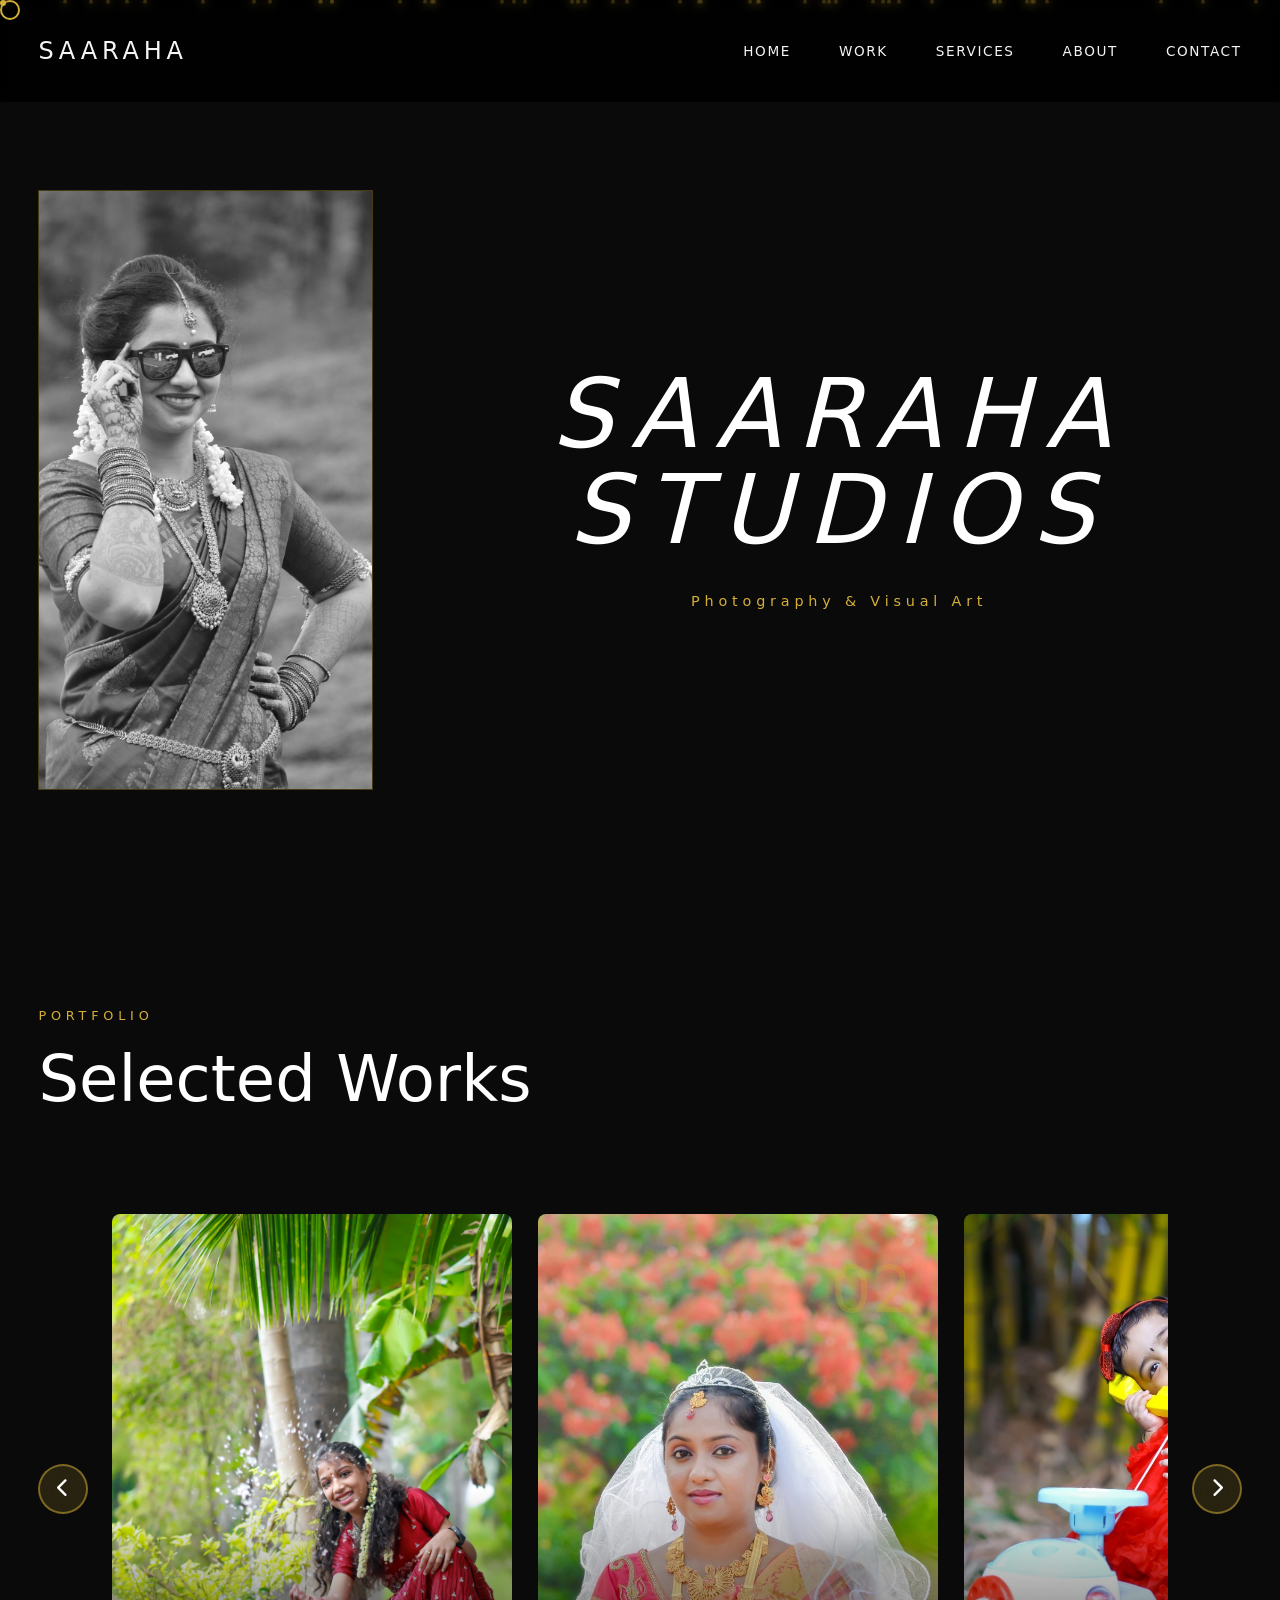
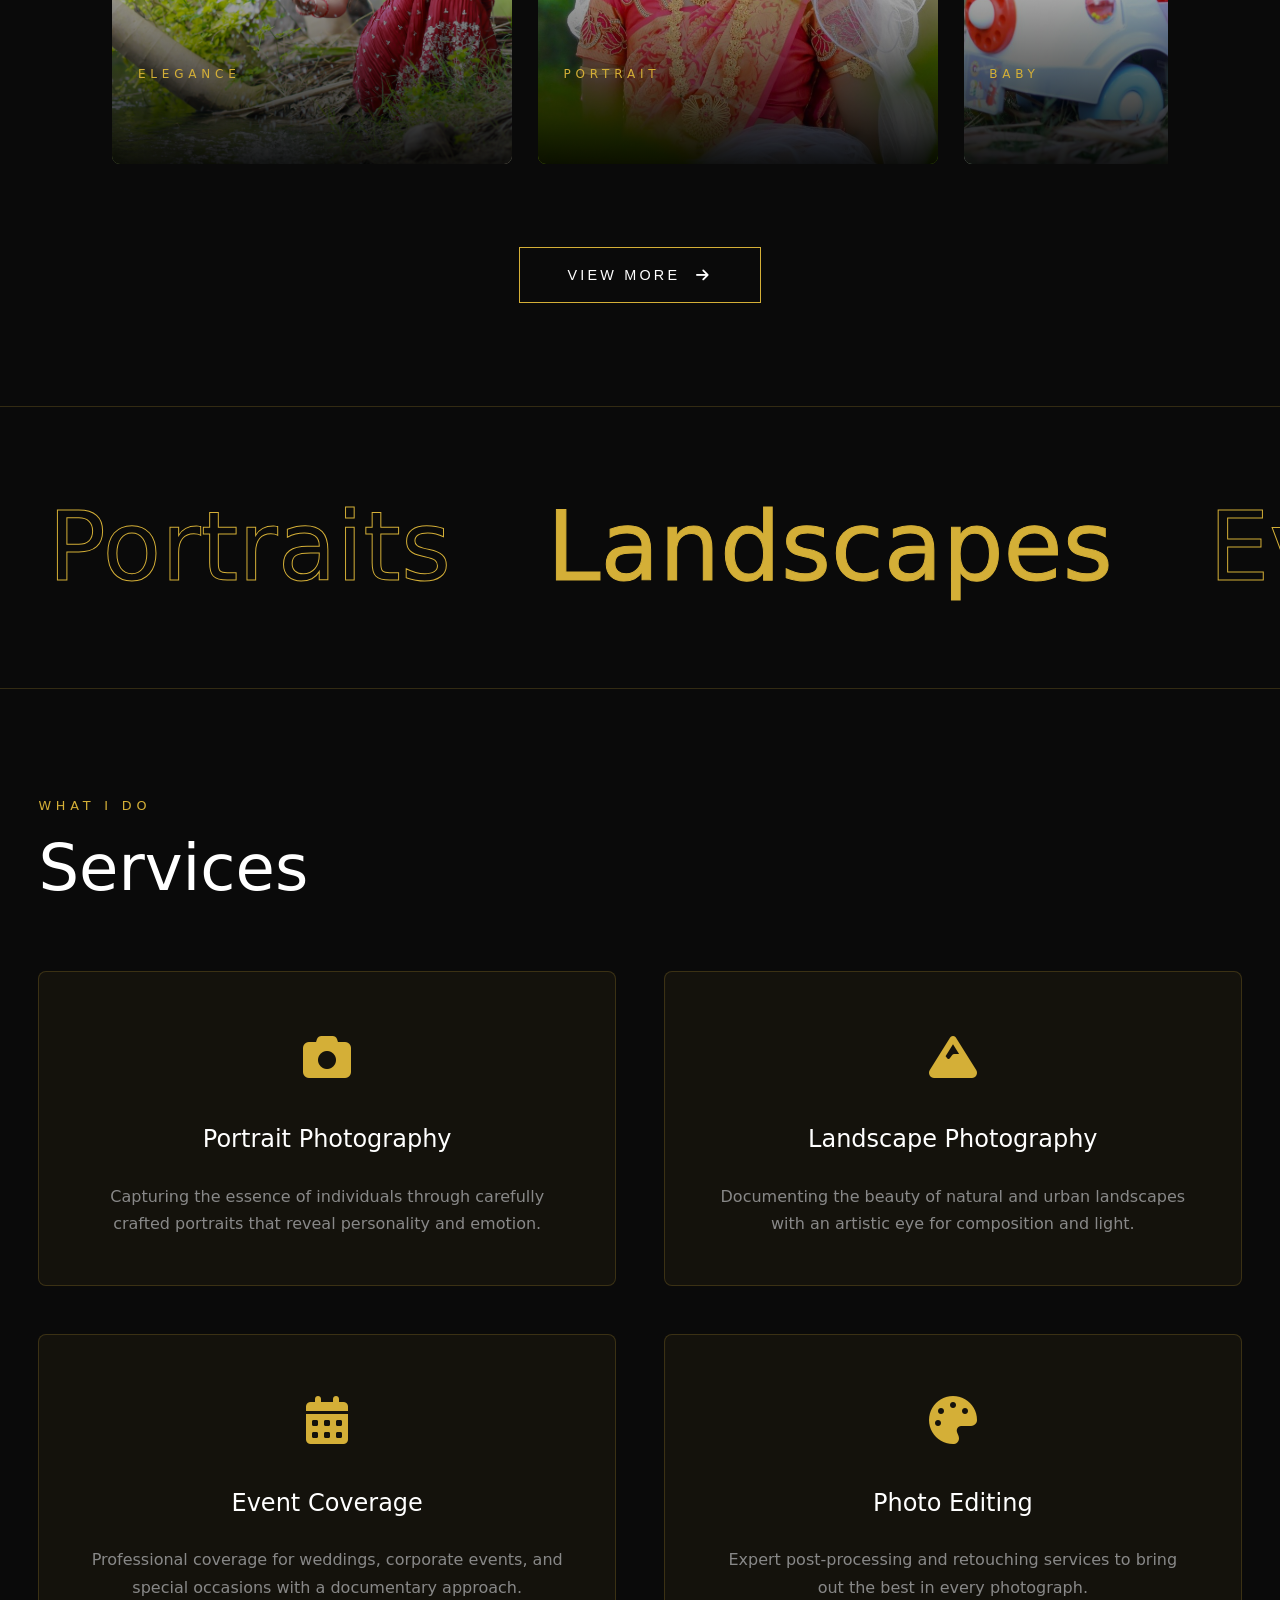
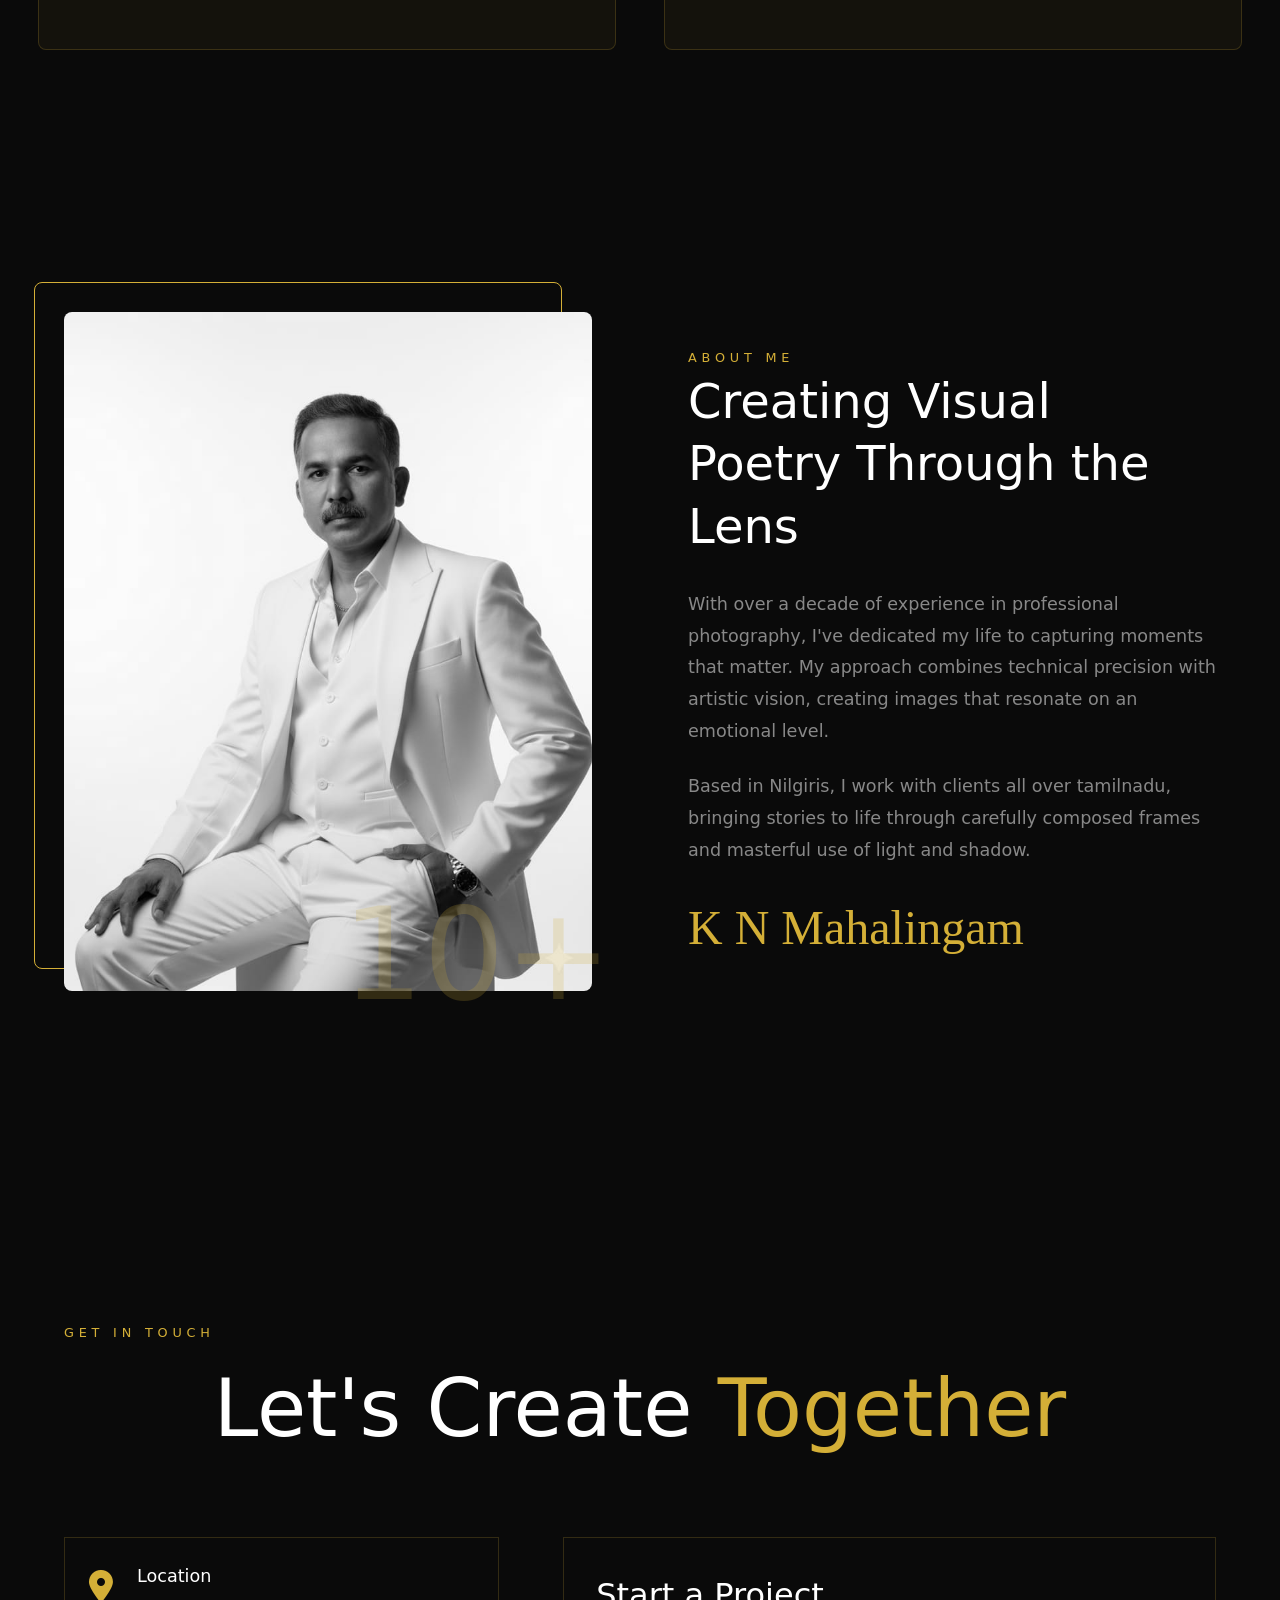
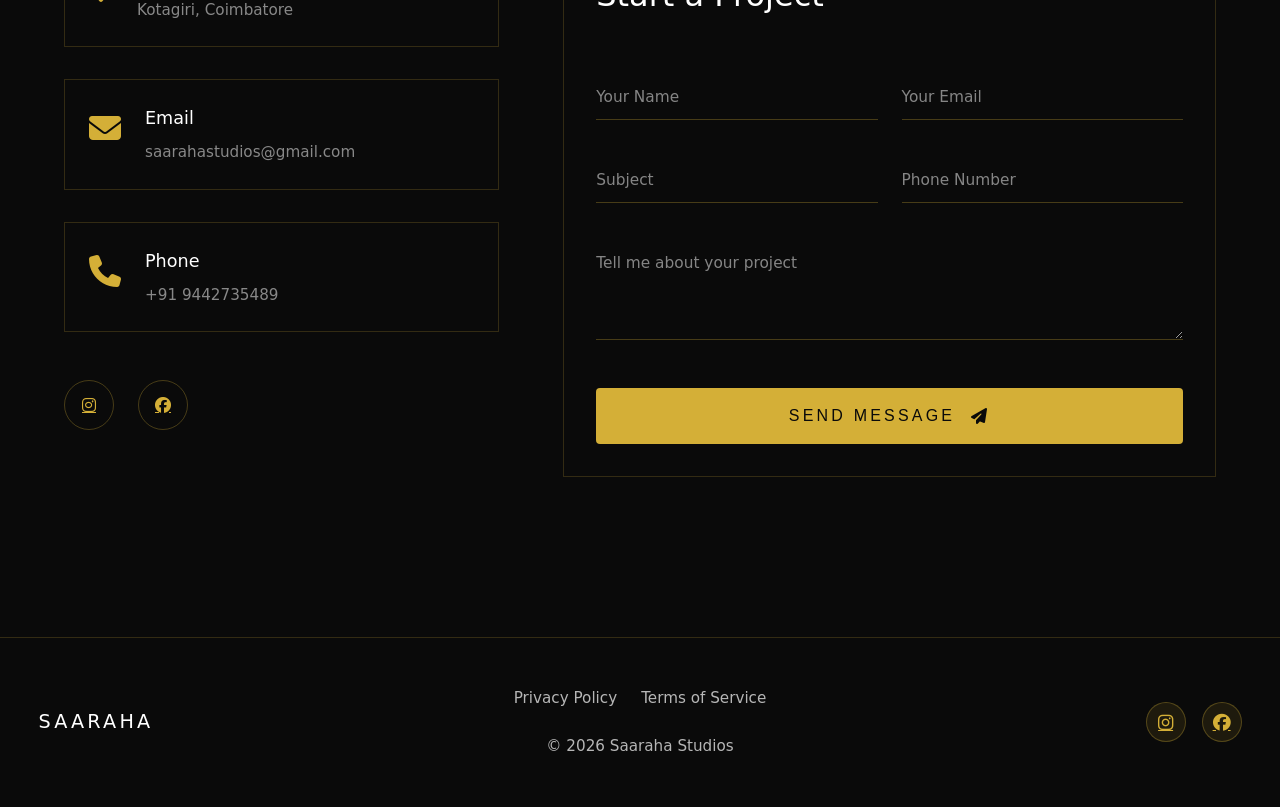
==== commit d5e3b7bb: "fINAL commit" ====
--- a/index.html
+++ b/index.html
@@ -151,6 +151,22 @@
             </div>
             <div class="gallery-card-number">06</div>
           </div>
+          <div class="gallery-card">
+            <img src="D:\saaraha studiops\images\0K7A6969.jpg" alt="Charming - Puberty function" />
+            <div class="gallery-card-overlay">
+              <span>Charming</span>
+              <h3>Puberty function</h3>
+            </div>
+            <div class="gallery-card-number">07</div>
+          </div>
+          <div class="gallery-card">
+            <img src="D:\saaraha studiops\images\baby.jpeg" alt="Charming - Puberty function" />
+            <div class="gallery-card-overlay">
+              <span>Charming</span>
+              <h3>Puberty function</h3>
+            </div>
+            <div class="gallery-card-number">08</div>
+          </div>
         </div>
         <button class="gallery-nav gallery-nav-right" aria-label="Next image">
           <i class="fas fa-chevron-right"></i>
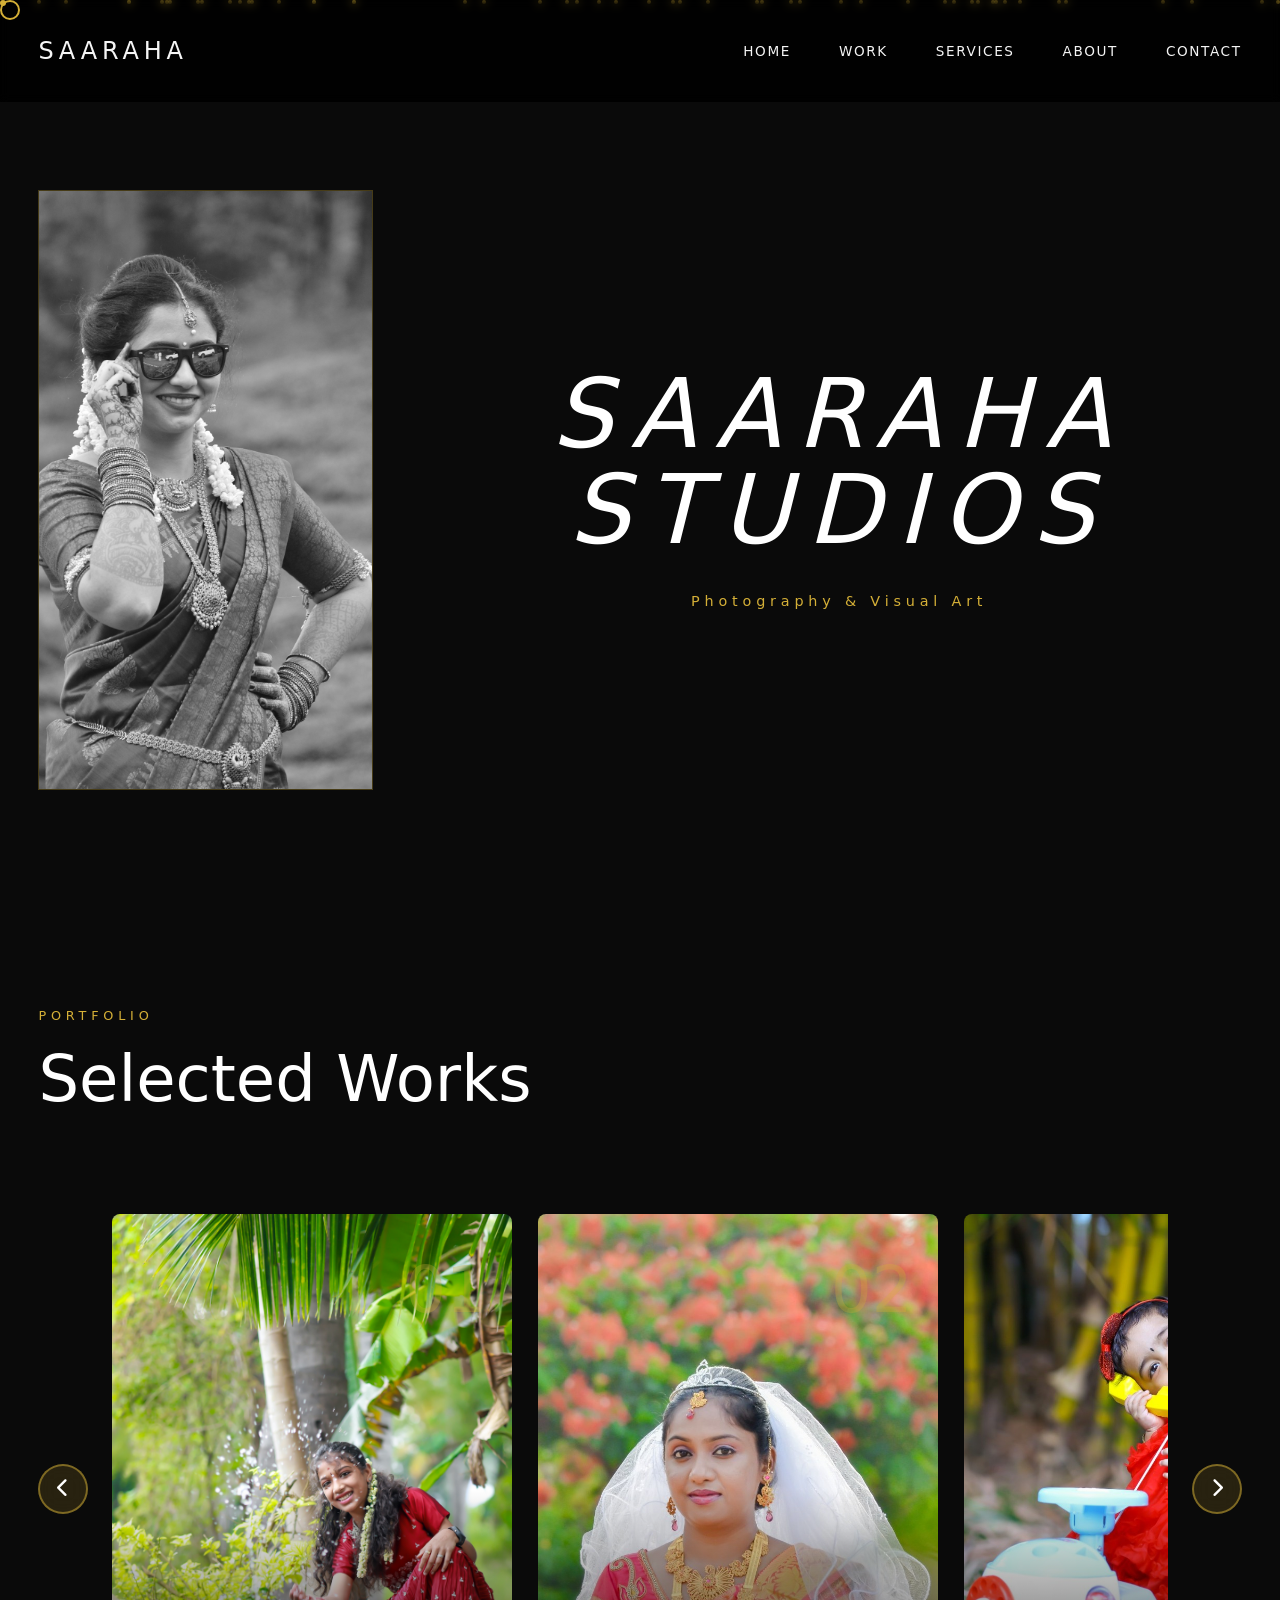
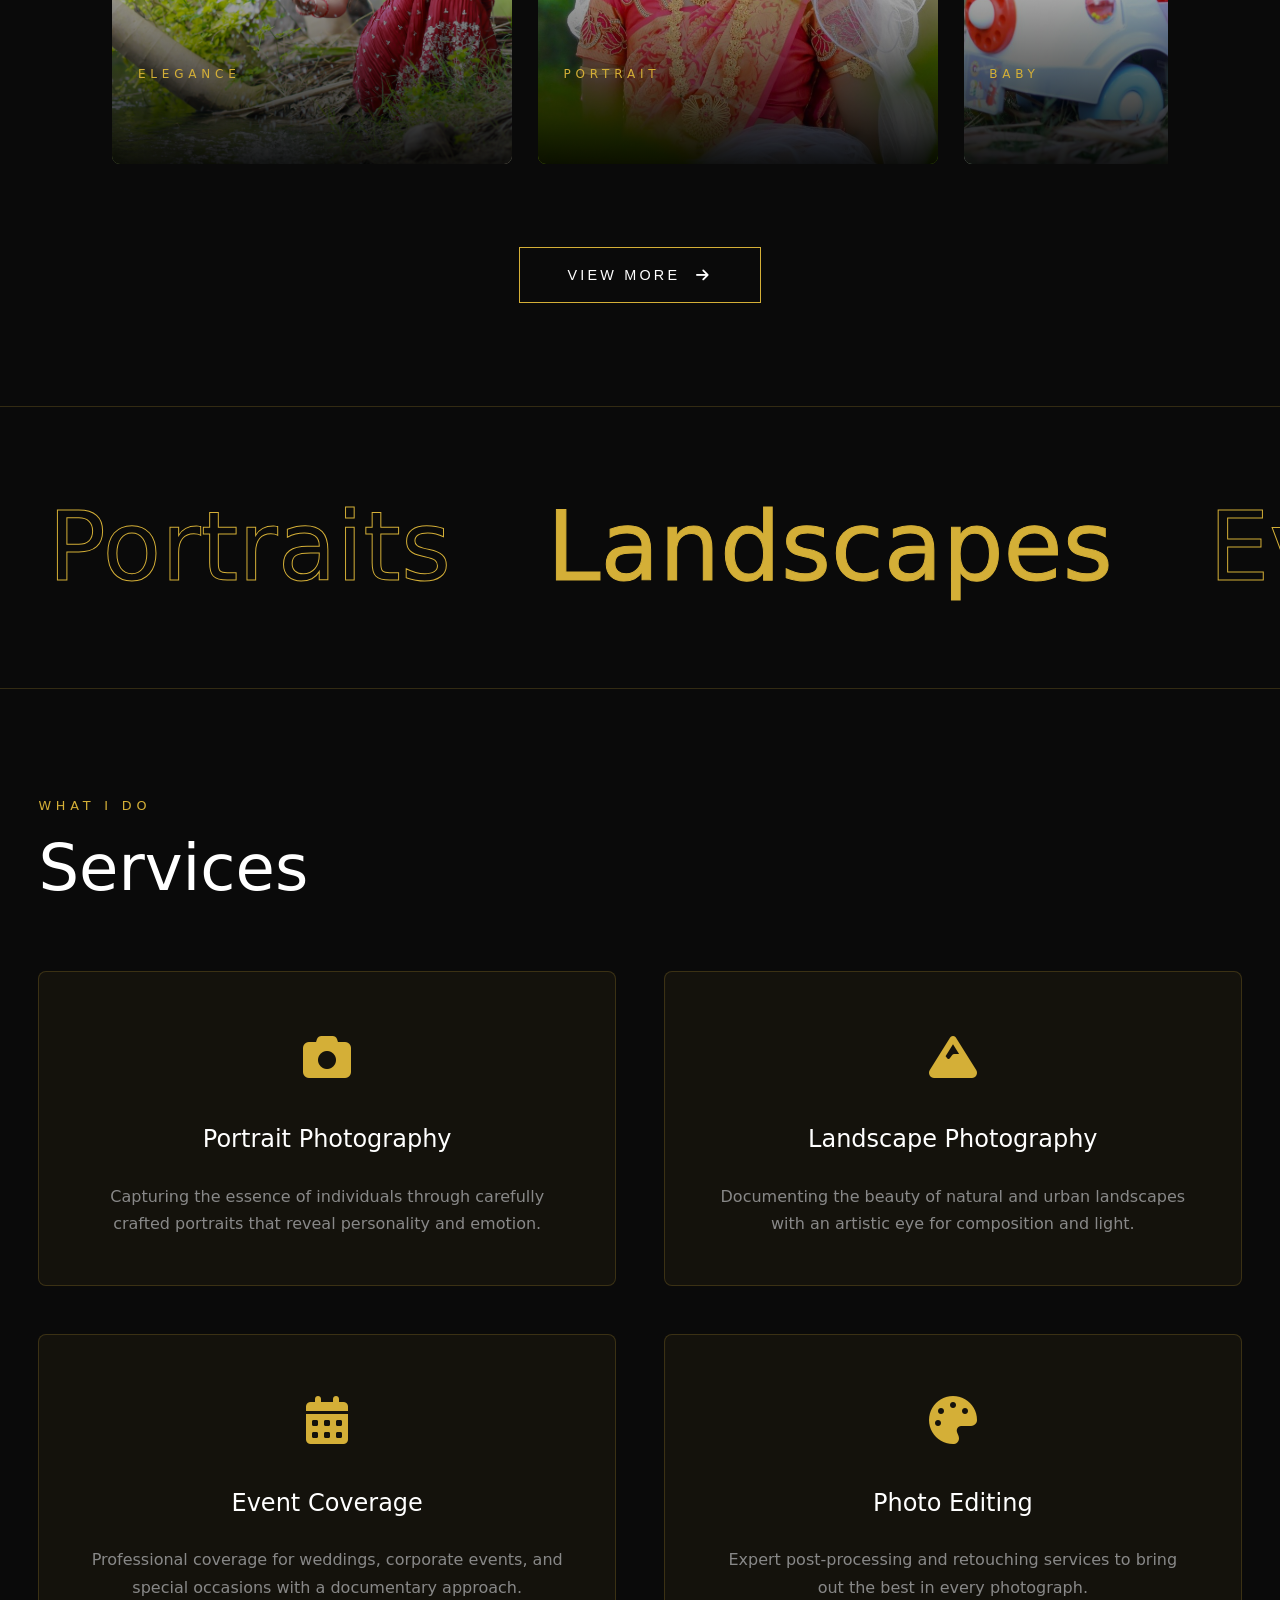
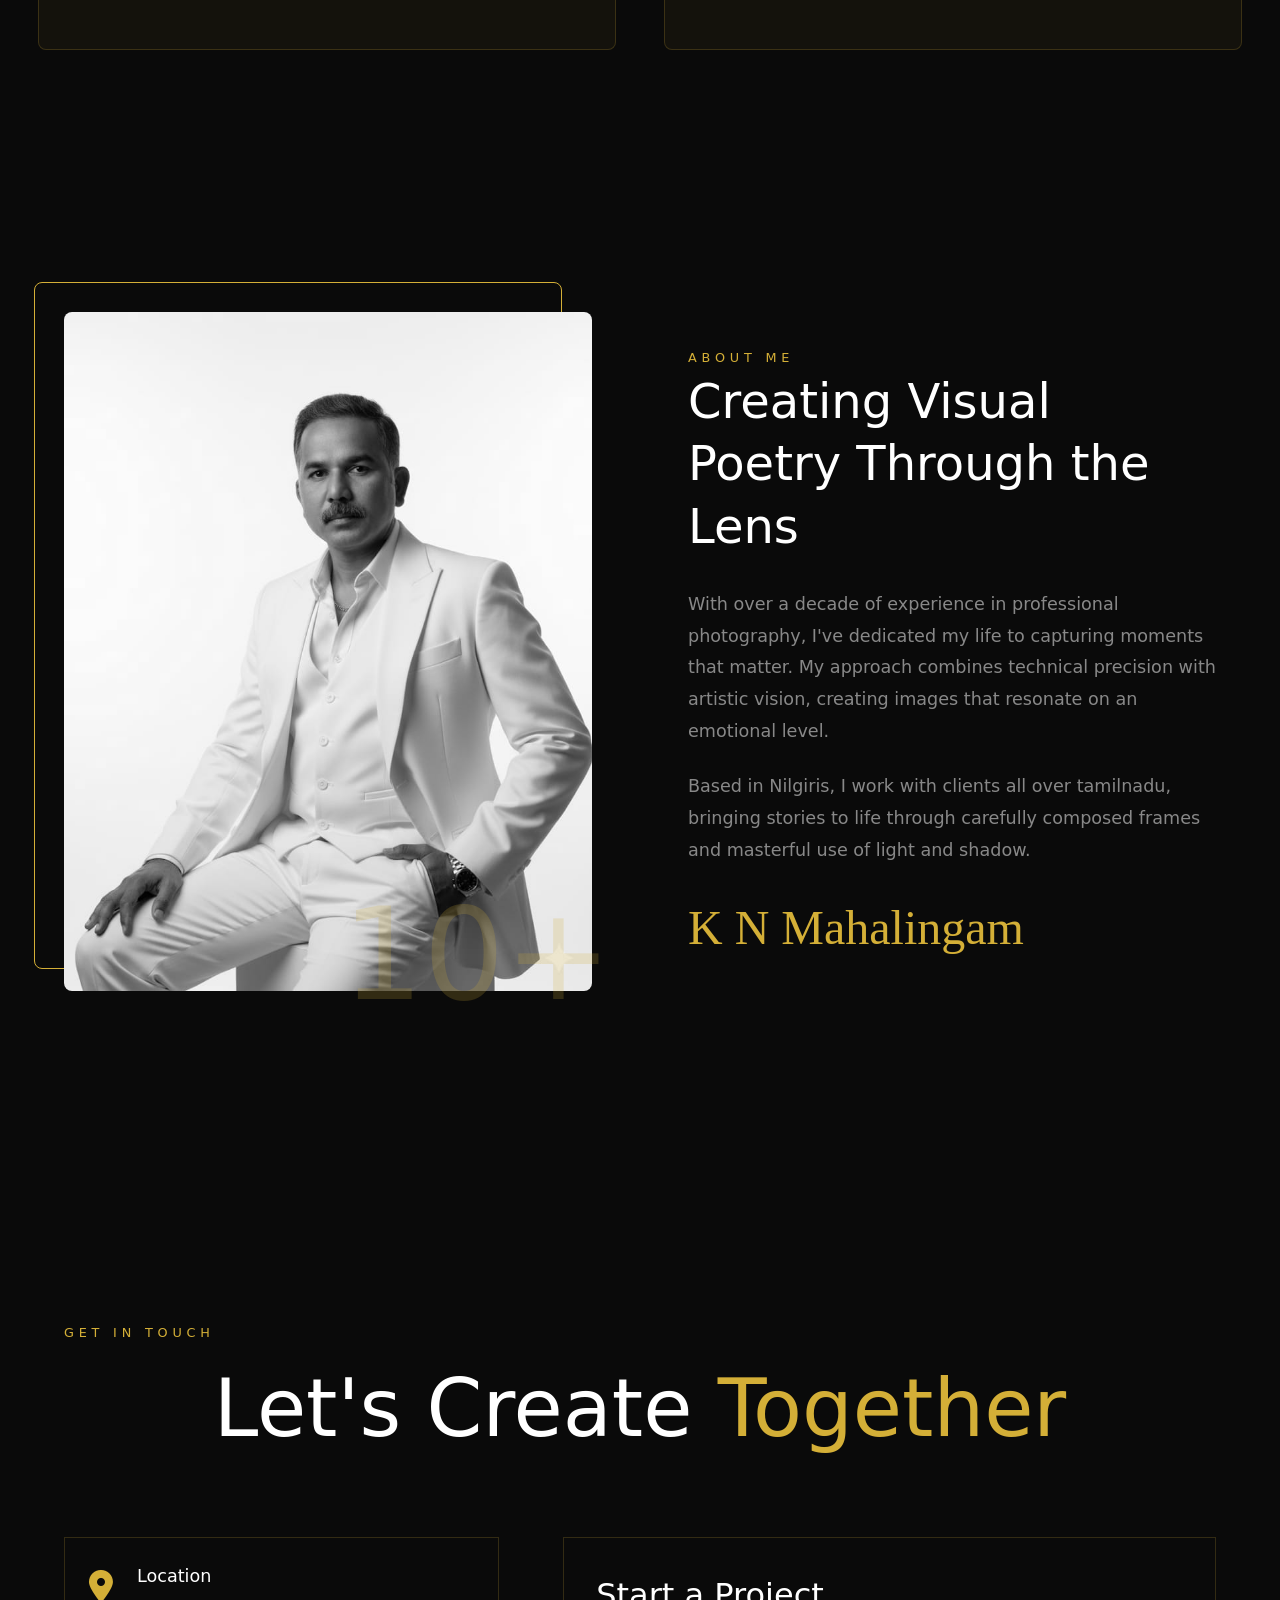
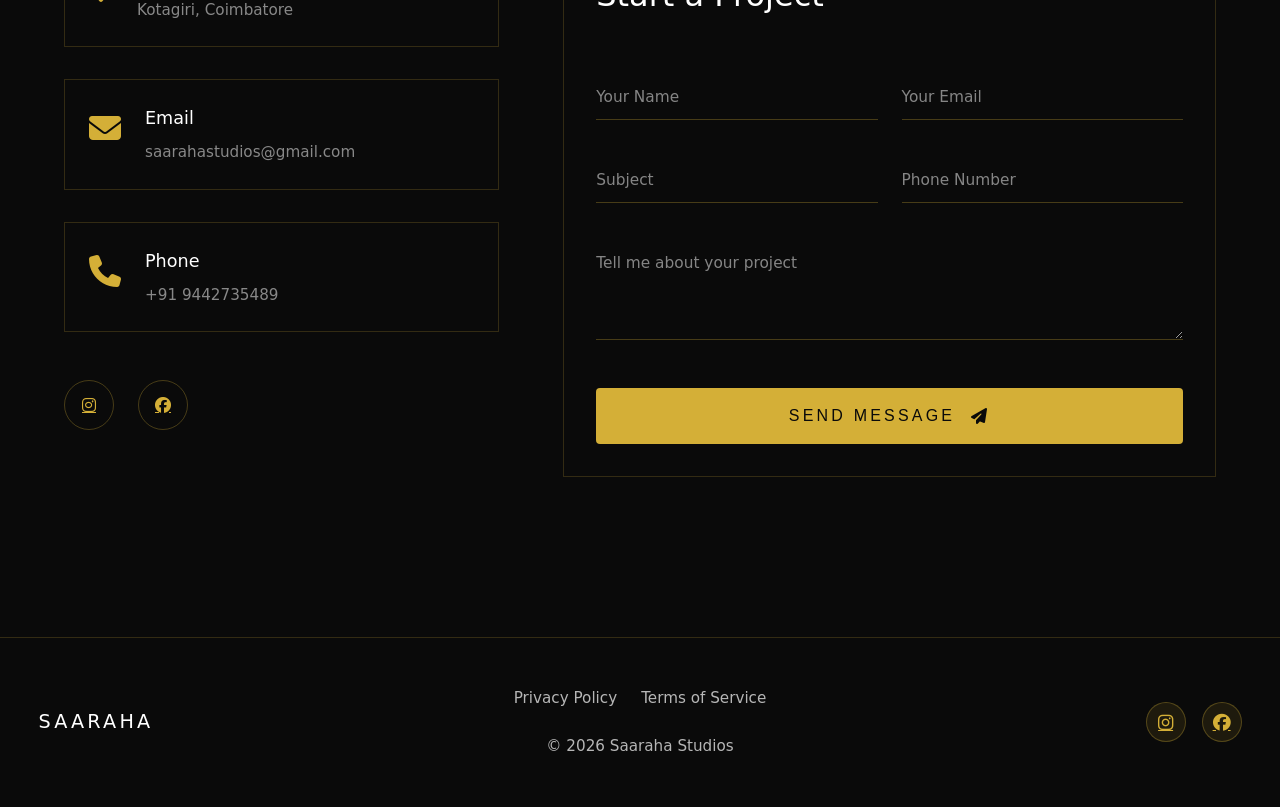
==== commit ad4ee9ed: "Update image paths to relative URLs in index.html" ====
--- a/index.html
+++ b/index.html
@@ -152,7 +152,7 @@
             <div class="gallery-card-number">06</div>
           </div>
           <div class="gallery-card">
-            <img src="D:\saaraha studiops\images\0K7A6969.jpg" alt="Charming - Puberty function" />
+            <img src="images/0K7A6969.jpg"Charming - Puberty function" />
             <div class="gallery-card-overlay">
               <span>Charming</span>
               <h3>Puberty function</h3>
@@ -160,7 +160,7 @@
             <div class="gallery-card-number">07</div>
           </div>
           <div class="gallery-card">
-            <img src="D:\saaraha studiops\images\baby.jpeg" alt="Charming - Puberty function" />
+            <img src="images/baby.jpeg" alt="Charming - Puberty function" />
             <div class="gallery-card-overlay">
               <span>Charming</span>
               <h3>Puberty function</h3>
@@ -389,4 +389,4 @@
 
     <script src="script.js"></script>
   </body>
-</html>+</html>
